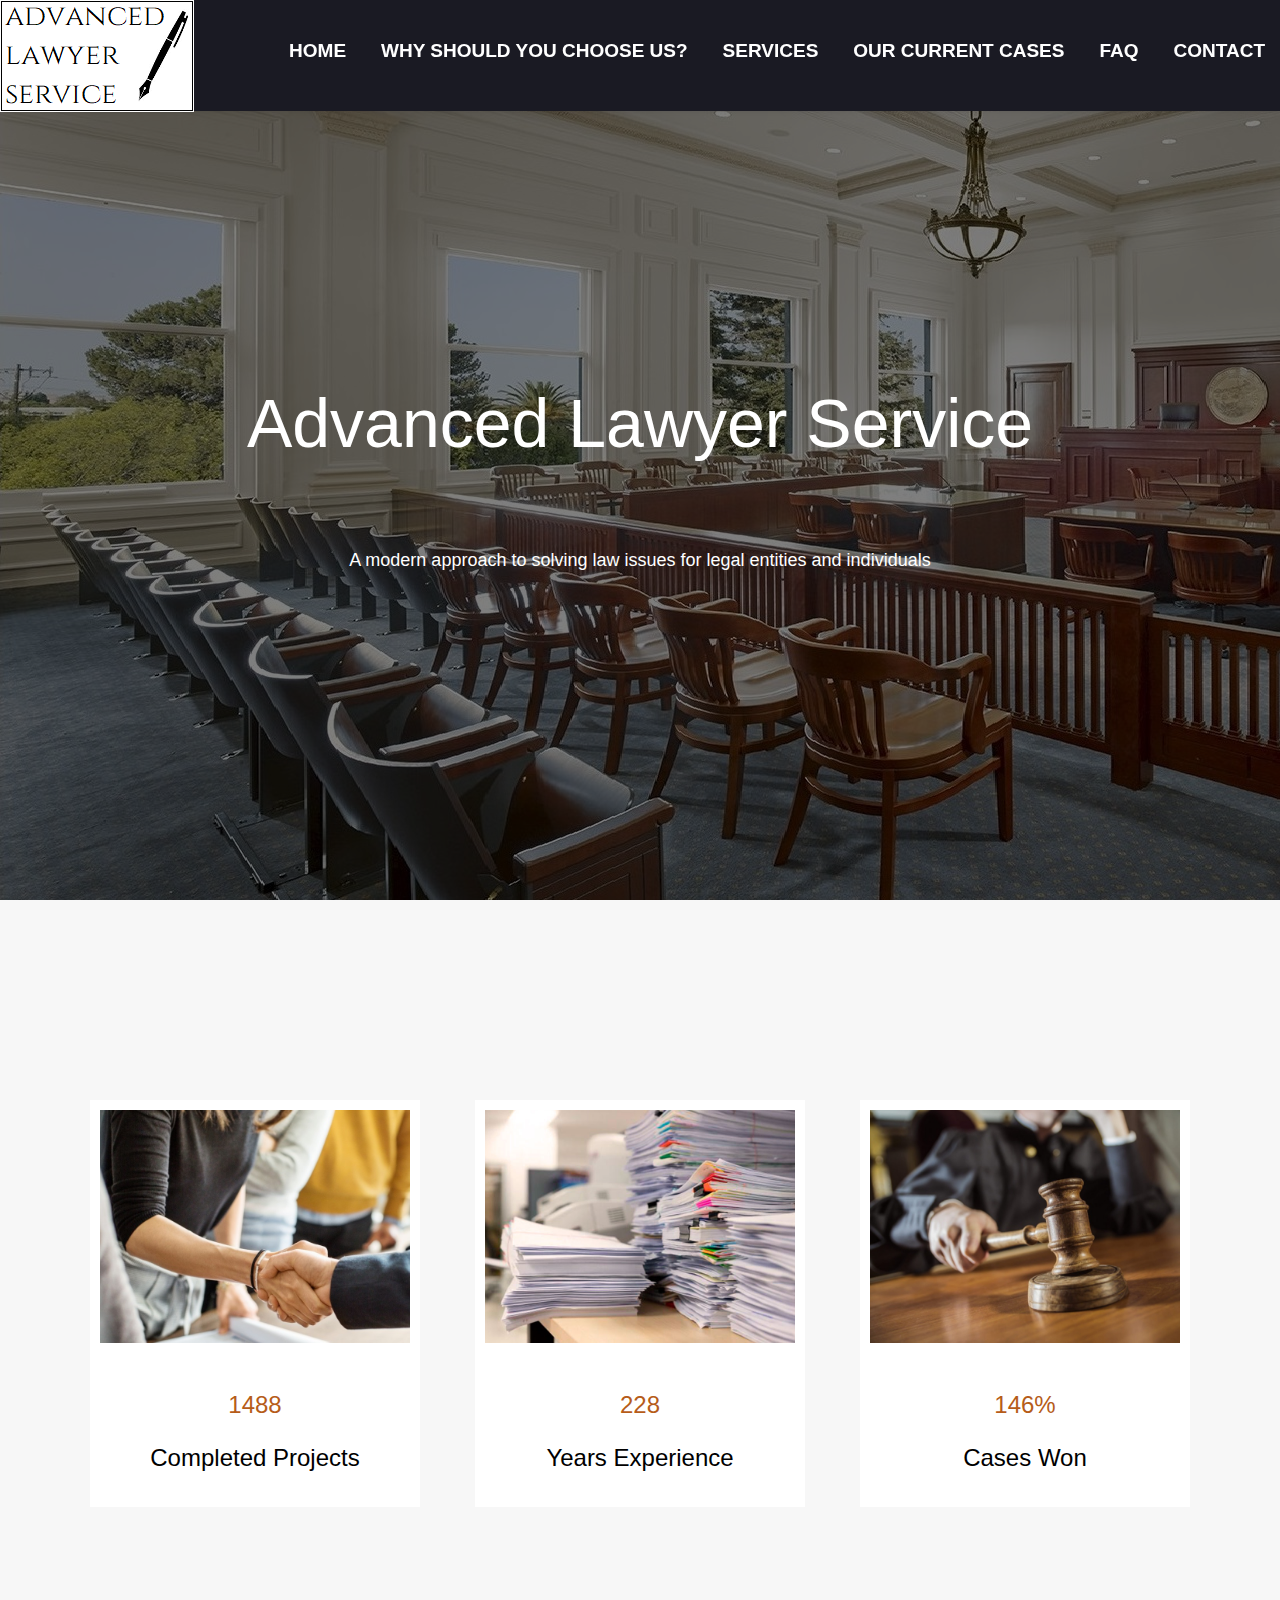
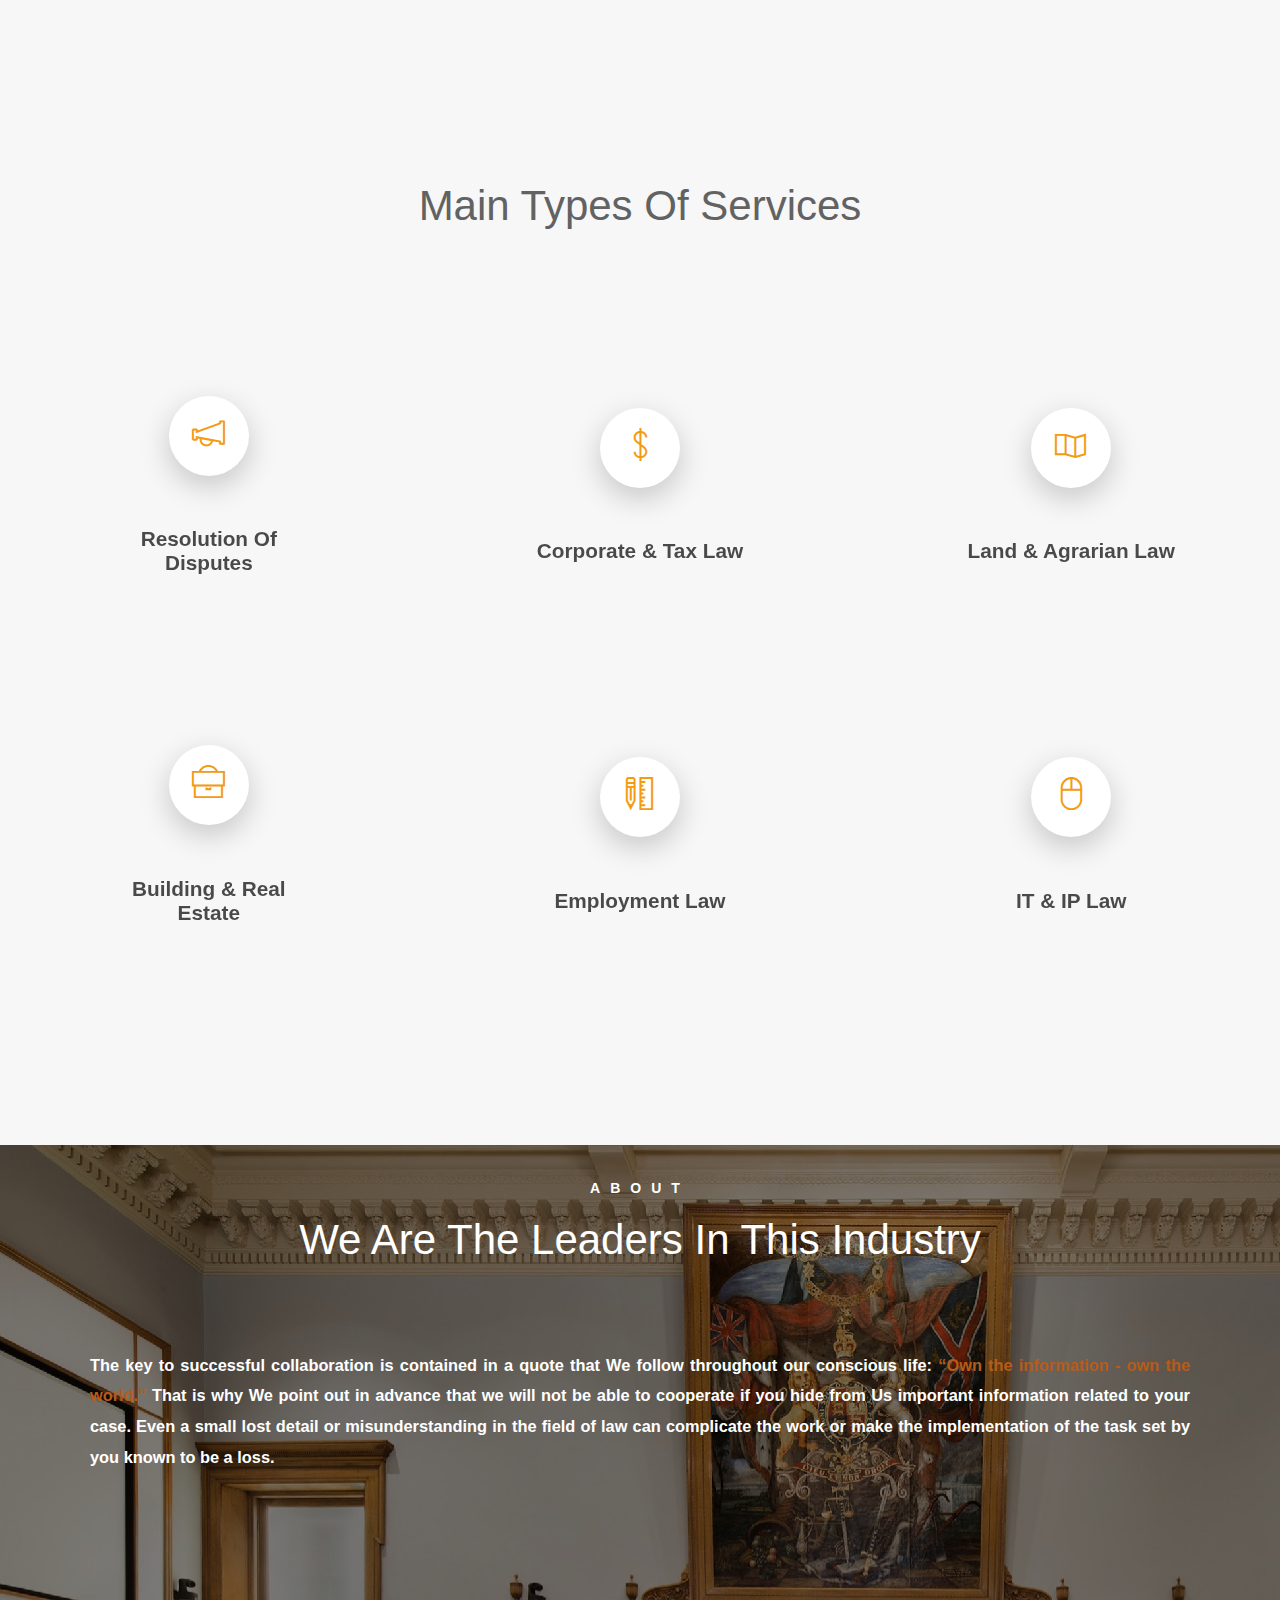
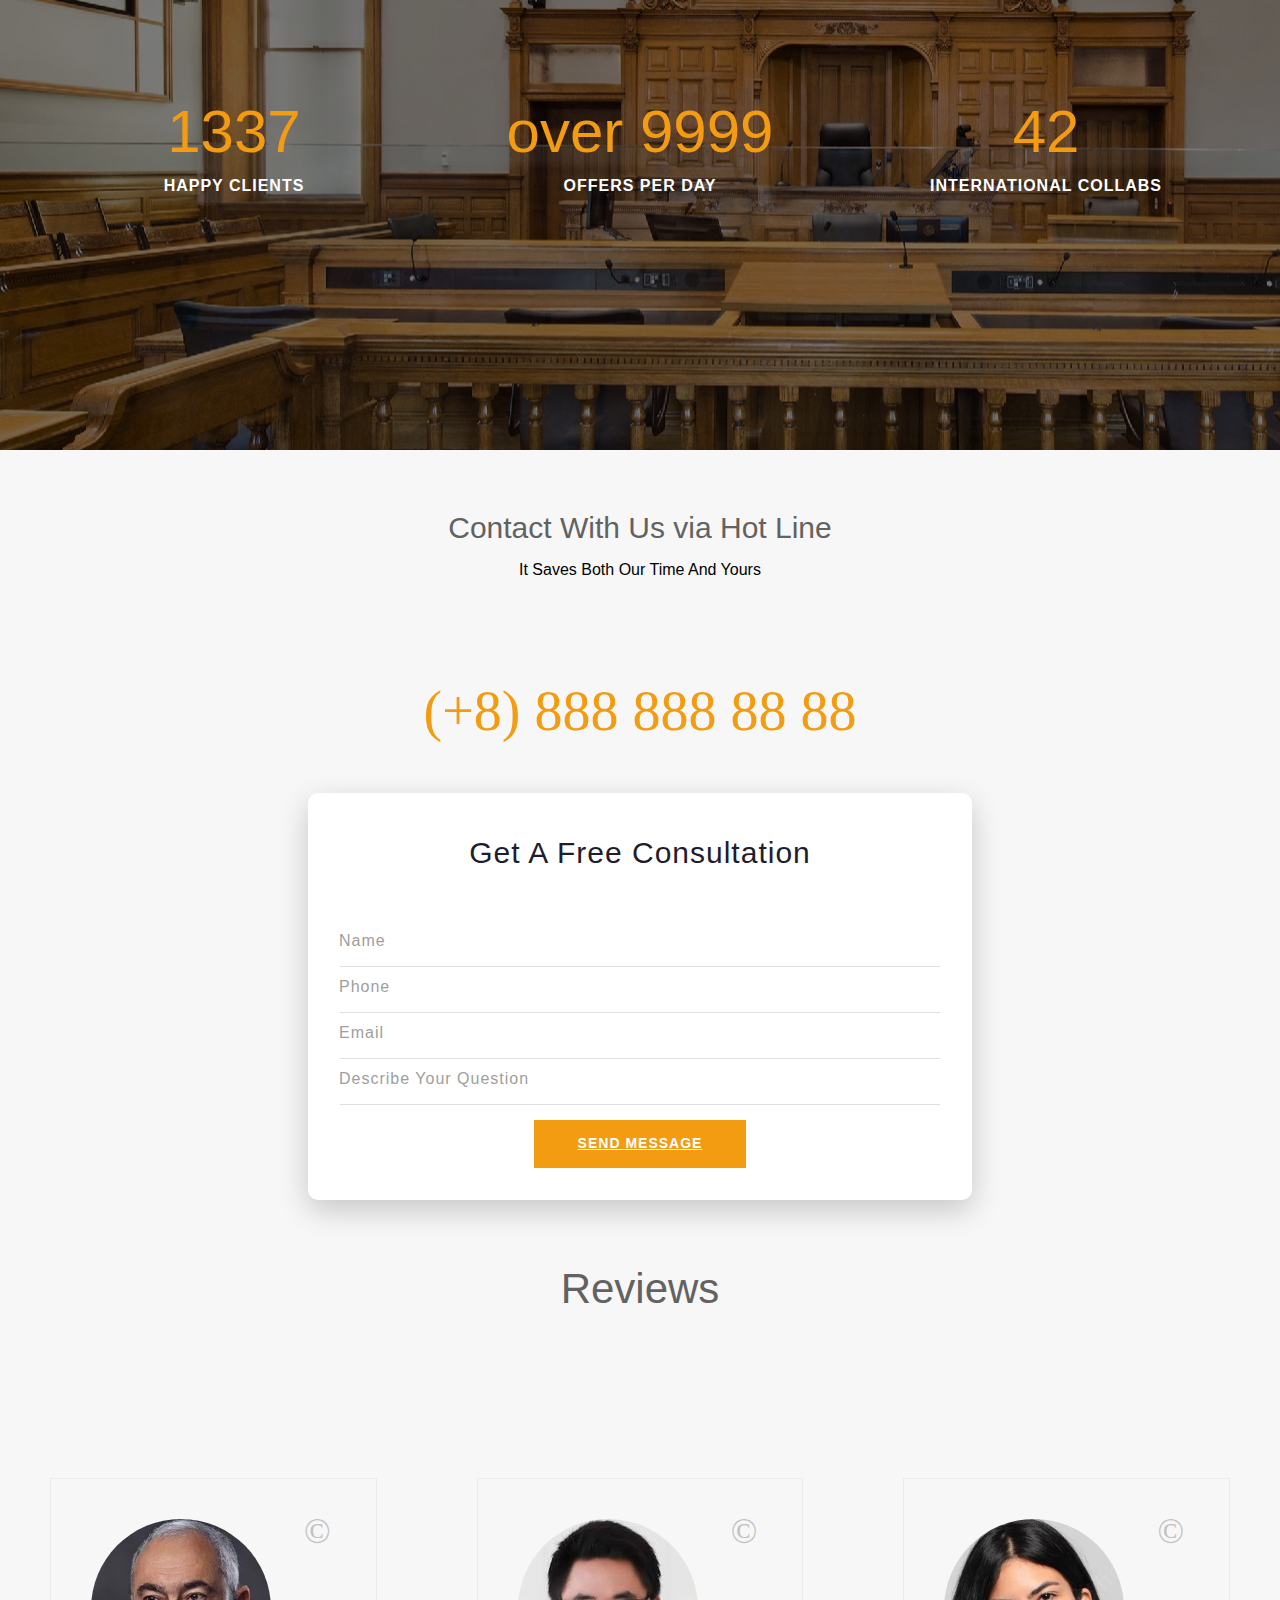
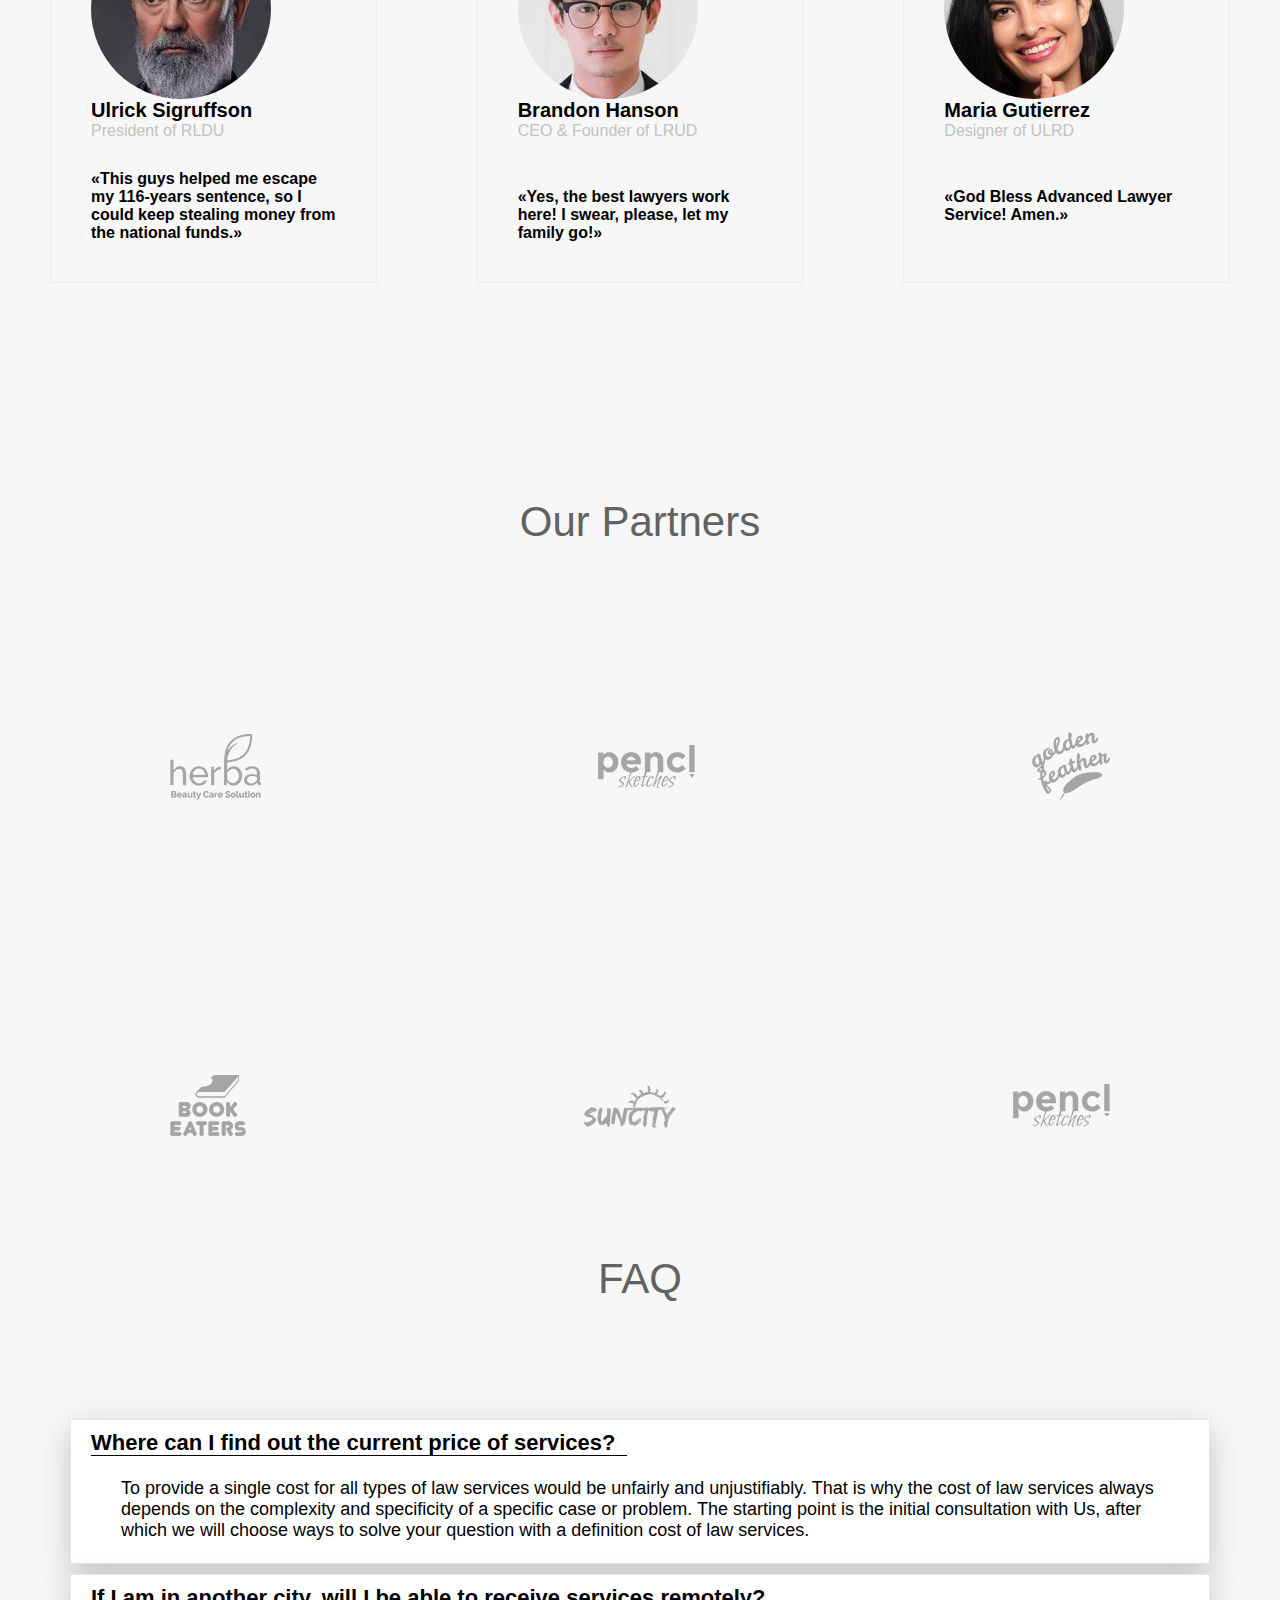
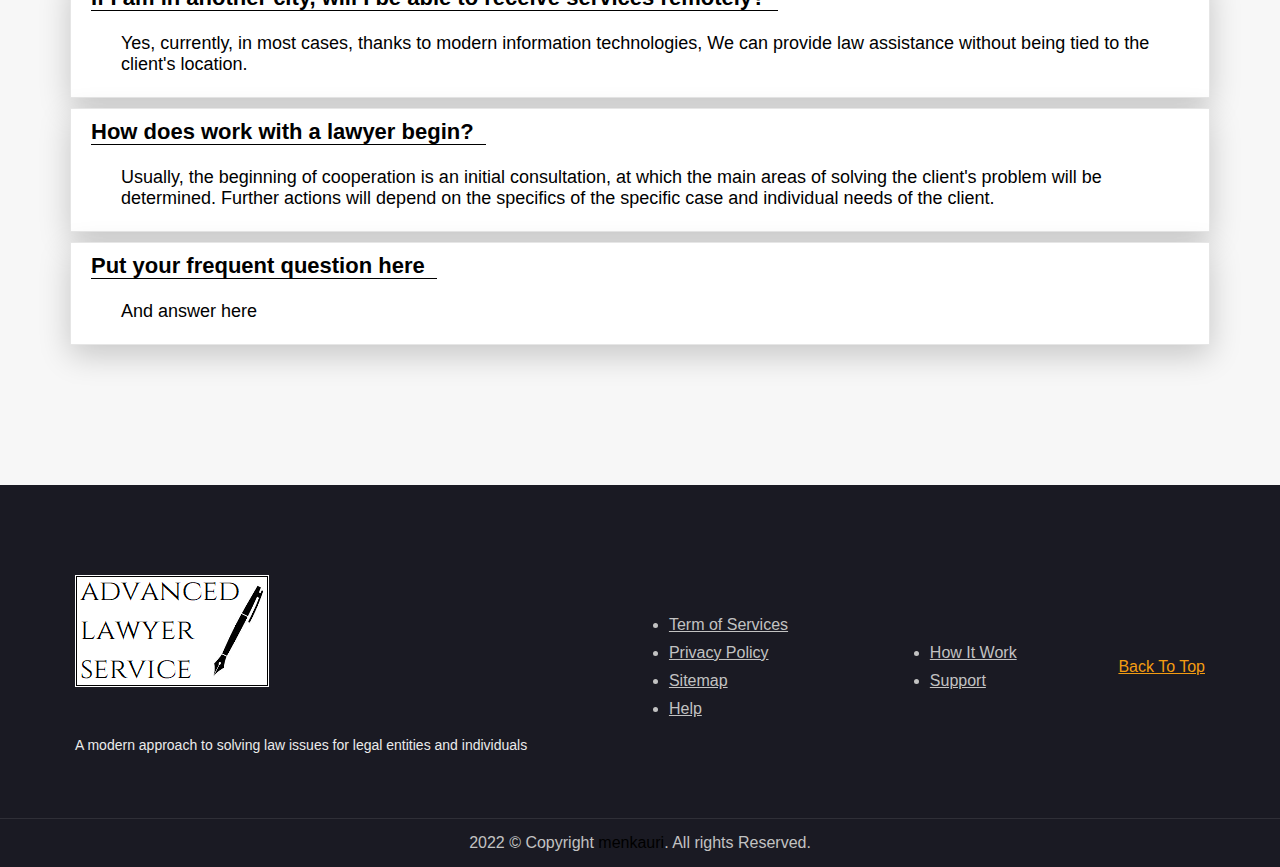
==== index.html @ 6889b694 "Main page has been created." ====
<!DOCTYPE html>
<html>
	<head>
		<title>Advanced Lawyer Service</title>
		<meta charset="utf-8">
		<meta name="viewport" content="width=device-width, initial-scale=1.0, maximum-scale=1.0, user-scalable=no">
		<meta name="format-detection" content="telephone=no">
		<meta name="apple-mobile-web-app-capable" content="yes">
		<!-- SVG icons -->
		<link rel="stylesheet" type="text/css" href="assets/fonts/themify-icons/themify-icons.css">
		<!-- Main.css -->
		<link rel="stylesheet" type="text/css" href="assets/css/main.css">
	</head>
    <body>
		<div class="page-wrap">
			<!-- Header -->
			<header class="header">
				<div class="container">
					<div class="header-logo"><a href="#"><img src="assets/img/logo.png"/></a></div>
				</div>
					<nav class="main-nav">
						<!-- Main-menu -->
						<ul class="main-menu">
							<li class="menu-item"><a href="#">Home</a>
							<li class="menu-item"><a href="#about">Why Should You Choose Us?</a>
								<ul class="sub-menu">
									<li><a href="#progress">Our Progress</a>
									</li>
									<li><a href="#partners">Our Partners</a>
									</li>
									<li><a href="#reviews">Reviews</a>
									</li>
								</ul>
							</li>
							<li class="menu-item"><a href="#services">Services</a>
							</li>
							<li class="menu-item"><a href="#">Our Current Cases</a>
								<ul class="sub-menu">
									<li><a href="#progress">Details</a>
									</li>
								</ul>
							</li>
							<li class="menu-item"><a href="#faq">FAQ</a>
								<ul class="sub-menu">
									<li><a href="#free_cons">Or Ask Us A Question</a>
									</li>
								</ul>
							</li>
							<li class="menu-item"><a href="#free_cons">Contact</a>
							</li>
						</ul>
					</nav>
			</header>

			<!-- Content Section -->
			<section class="md-section">

				<!-- Intro -->
				<div class="intro">
					<div class="intro__item" style="background-image: url('assets/img/intro.jpg')">
						<div class="md-tb cover">
							<div class="md-tb__cell">
								<div class="intro__content">
									<div class="cinzel_font">
										<h2>Advanced Lawyer Service</h2>
										<p>A modern approach to solving law issues for legal entities and individuals</p>
									</div>
								</div>
							</div>
						</div>
					</div>
				</div>

				<!-- Textbox Section -->
				<section class="md-section" style="background-color:#f7f7f7; padding:0;">
					<a><span id="progress"></span></a>
					<div class="container">
						<div class="textbox-group">
							<div class="row">
								<div class="column-textbox">
									<!-- textbox -->
									<div class="textbox">
										<div class="textbox__image"><a><img src="assets/img/services/4.jpg"></a></div>
										<div class="textbox__body">
											<h2 class="textbox__title"><a>1488</a></h2>
											<div class="textbox__description">Completed Projects</div>
										</div>
									</div>
								</div>
								<div class="column-textbox">
									<!-- textbox -->
									<div class="textbox">
										<div class="textbox__image"><a><img src="assets/img/services/5.jpg"></a></div>
										<div class="textbox__body">
											<h2 class="textbox__title"><a>228</a></h2>
											<div class="textbox__description">Years Experience</div>
										</div>
									</div>
								</div>
								<div class="column-textbox">
									<!-- textbox -->
									<div class="textbox">
										<div class="textbox__image"><a><img src="assets/img/services/6.jpg"></a></div>
										<div class="textbox__body">
											<h2 class="textbox__title"><a>146%</a></h2>
											<div class="textbox__description">Cases Won</div>
										</div>
									</div>
								</div>
							</div>
						</div>
					</div>
				</section>

				<!-- Services Section -->
				<section class="md-section" style="background-color:#f7f7f7;padding-top:0;">
					<a><span id="services"></span></a>
					<div class="container">
						<div>
							<h2 class="iconbox__title cinzel_font"><a >Main Types Of Services</a></h2>
						</div>
						<div class="icon-row">
							<div class="column-iconbox">
								<!-- iconbox -->
								<div class="iconbox iconbox__style-02">
									<div class="iconbox__icon"><i class="ti-announcement"></i></div>
									<div>
										<h2 class="iconbox__description"><a>Resolution Of Disputes</a></h2>
									</div>
								</div>
							</div>
							<div class="column-iconbox">
								<!-- iconbox -->
								<div class="iconbox iconbox__style-02">
									<div class="iconbox__icon"><i class="ti-money"></i></div>
									<div>
										<h2 class="iconbox__description"><a>Corporate & Tax Law</a></h2>
									</div>
								</div>
							</div>
							<div class="column-iconbox">
								<!-- iconbox -->
								<div class="iconbox iconbox__style-02">
									<div class="iconbox__icon"><i class="ti-map"></i></div>
									<div>
										<h2 class="iconbox__description"><a>Land & Agrarian Law</a></h2>
									</div>
								</div>
							</div>
						</div>
						<div class="icon-row">
							<div class="column-iconbox">
								<!-- iconbox -->
								<div class="iconbox iconbox__style-02">
									<div class="iconbox__icon"><i class="ti-briefcase"></i></div>
									<div>
										<h2 class="iconbox__description"><a>Building & Real Estate</a></h2>
									</div>
								</div>
							</div>
							<div class="column-iconbox">
								<!-- iconbox -->
								<div class="iconbox iconbox__style-02">
									<div class="iconbox__icon"><i class="ti-ruler-pencil"></i></div>
									<div>
										<h2 class="iconbox__description"><a>Employment Law</a></h2>
									</div>
								</div>
							</div>
							<div class="column-iconbox">
								<!-- iconbox -->
								<div class="iconbox iconbox__style-02">
									<div class="iconbox__icon"><i class="ti-mouse-alt"></i></div>
									<div>
										<h2 class="iconbox__description"><a>IT & IP Law</a></h2>
									</div>
								</div>
							</div>
						</div>
					</div>
				</section>

				<!-- About Section -->
				<section class="md-section">
					<div class="container about-cover" style="background-image: url('assets/img/about.jpg')">
						<div class="about-row">
							<div class="title-01">
								<!-- title-01 -->
								<div class="title-01__style-03">
									<h6 class="title-01__subTitle cinzel_font"><a><span id="about"></span>About</a></h6>
									<h2 class="title-01__title cinzel_font">We Are The Leaders In This Industry</h2>
									<div class="cinzel_font"><h3>The key to successful collaboration is contained in a quote that We follow throughout our conscious life: <span><q>Own the information - own the world.</q></span> That is why We point out in advance that we will not be able to cooperate if you hide from Us important information related to your case. Even a small lost detail or misunderstanding in the field of law can complicate the work or make the implementation of the task set by you known to be a loss.</h3></div>
								</div>
								<div class="about-row-01">
									<div class="column-about">
										<!-- box-number -->
										<div class="box-number">
											<div class="box-number__number">
												<h2 class="">1337</h2>
											</div>
											<div class="box-number__description">Happy clients</div>
										</div>
									</div>
									<div class="column-about">
										<!-- box-number -->
										<div class="box-number">
											<div class="box-number__number">
												<h2 class="">over 9999</h2>
											</div>
											<div class="box-number__description">Offers per Day</div>
										</div>
									</div>
									<div class="column-about">
										<!-- box-number -->
										<div class="box-number">
											<div class="box-number__number">
												<h2 class="">42</h2>
											</div>
											<div class="box-number__description">International Collabs</div>
										</div>
									</div>
								</div>
							</div>
						</div>
					</div>
				</section>

				<!-- Contact us Section -->
				<section class="md-section">
					<div class="container">
						<a><span id="free_cons"></span></a>
						<div class="title-01 title-style">
							<h1 class="title-01__title cinzel_font">Contact With Us via Hot Line</h1>
							<div>It Saves Both Our Time And Yours</div>
						</div>
						<div class="consult-phone">(+8) 888 888 88 88</div>
						<!-- form-01 -->
						<form class="form">
							<h2 class="form-01__title cinzel_font"><a>Get A Free Consultation</a></h2>
							<div class="form__item">
								<input class="form__input" name="name" placeholder=" ">
								<label class="form__label">Name</label>
							</div>
							<div class="form__item">
								<input class="form__input" name="phone" placeholder=" ">
								<label class="form__label">Phone</label>
							</div>
							<div class="form__item">
								<input class="form__input" name="email" placeholder=" ">
								<label class="form__label">Email</label>
								</div>
							<div class="form__item">
								<textarea class="form__area" rows="1" placeholder=" "></textarea>
								<label class="form__label">Describe Your Question</label>
							</div>
							<div class="form__button"><a class="btn btn-primary btn-w180" href="#">send message</a>
							</div>
						</form>
					</div>
				</section>

				<!-- Reviews Section -->
				<section class="md-section">
					<a><span id="reviews"></span></a>
					<div class="container">
						<!-- title-01 -->
						<div class="title-01" style="margin-top:50px;">
							<h2 class="title-01__title cinzel_font"><a style="color: #626262;">Reviews</a></h2>
						</div>
						<div class="reviews-row">
							<!-- testimonial -->
							<div class="reviews-row-testimonial">
								<div class="testimonial__info"><a class="testimonial__avatar" href="#"><img src="assets/img/avatars/1.jpg" alt=""/></a>
									<h5 class="testimonial__name">Ulrick Sigruffson</h5><span class="testimonial__position">President of RLDU</span>
								</div>
								<div class="testimonial__content">
									<div class="testimonial__text">«This guys helped me escape my 116-years sentence, so I could keep stealing money from the national funds.»</div>
								</div>
							</div>
							<!-- testimonial -->
							<div class="reviews-row-testimonial">
								<div class="testimonial__info"><a class="testimonial__avatar" href="#"><img src="assets/img/avatars/2.jpg" alt=""/></a>
									<h5 class="testimonial__name">Brandon Hanson</h5><span class="testimonial__position">CEO &amp; Founder of LRUD</span>
								</div>
								<div class="testimonial__content">
									<div class="testimonial__text"><br>«Yes, the best lawyers work here! I swear, please, let my family go!»</div>
								</div>
							</div>
							<!-- testimonial -->
							<div class="reviews-row-testimonial">
								<div class="testimonial__info"><a class="testimonial__avatar" href="#"><img src="assets/img/avatars/3.jpg" alt=""/></a>
									<h5 class="testimonial__name">Maria Gutierrez</h5><span class="testimonial__position">Designer of ULRD</span>
								</div>
								<div class="testimonial__content">
									<div class="testimonial__text"><br>«God Bless Advanced Lawyer Service! Amen.»<br><br></div>
								</div>
							</div>
						</div>
					</div>
				</section>

				<!-- Our partners Section -->
				<section class="md-section">
					<a><span id="partners"></span></a>
					<div class="container">
						<div class="title-01">
							<h2 class="title-01__title cinzel_font"><a style="color: #626262;">Our Partners</a></h2>
						</div>
						<div class="brand-row">
							<div class="brand">
								<div class="brand__image"><img src="assets/img/brands/1.png" alt="herba"/></div>
							</div>
							<div class="brand">
								<div class="brand__image"><img src="assets/img/brands/2.png" alt="pencl"/></div>
							</div>
							<div class="brand">
								<div class="brand__image"><img src="assets/img/brands/3.png" alt="golden feather"/></div>
							</div>
						</div>
						<div class="brand-row">
							<div class="brand">
								<div class="brand__image"><img src="assets/img/brands/4.png" alt="book eaters"/></div>
							</div>
							<div class="brand">
								<div class="brand__image"><img src="assets/img/brands/5.png" alt="suncity"/></div>
							</div>
							<div class="brand">
								<div class="brand__image"><img src="assets/img/brands/2.png" alt="suncity"/></div>
							</div>
						</div>
					</div>
				</section>

				<!-- FAQ Section -->
				<section class="md-section">
					<a><span id="faq"></span></a>
					<div class="faq_container">
						<div class="title-01">
							<h2 class="title-01__title cinzel_font"><a style="color: #626262;">FAQ</a></h2>
						</div>
						<!-- QA1 -->
						<div class="faq_item_box">
							<div class="faq_name">
								Where can I find out the current price of services?
							</div>
							<div class="faq_text">
								To provide a single cost for all types of law services would be unfairly and unjustifiably. That is why the cost of law services always depends on the complexity and specificity of a specific case or problem. The starting point is the initial consultation with Us, after which we will choose ways to solve your question with a definition cost of law services.
							</div>
						</div>
						<!-- QA2 -->
						<div class="faq_item_box">
							<div class="faq_name">
								If I am in another city, will I be able to receive services remotely?
							</div>
							<div class="faq_text">
								Yes, currently, in most cases, thanks to modern information technologies, We can provide law assistance without being tied to the client's location.
							</div>
						</div>
						<!-- QA3 -->
						<div class="faq_item_box">
							<div class="faq_name">
								How does work with a lawyer begin?
							</div>
							<div class="faq_text">
								Usually, the beginning of cooperation is an initial consultation, at which the main areas of solving the client's problem will be determined. Further actions will depend on the specifics of the specific case and individual needs of the client.
							</div>
						</div>
						<!-- QA4 -->
						<div class="faq_item_box">
							<div class="faq_name">
								Put your frequent question here
							</div>
							<div class="faq_text">
								And answer here
							</div>
						</div>
					</div>
				</section>

				<!-- Footer -->
				<footer class="footer">
					<div class="footer__main">
						<div class="footer-row">
							<div class="footer__item"><a class="header-logo" href="#"><img src="assets/img/logo.png" alt=""/></a>
								<p class="cinzel_font" style="font-weight: 100; color: #ebebeb;">A modern approach to solving law issues for legal entities and individuals</p>
							</div>
							<div class="footer__item">
								<section class="widget-text__widget">
									<div class="widget-text__content">
										<ul>
											<li><a href="#">Term of Services </a></li>
											<li><a href="#">Privacy Policy </a></li>
											<li><a href="#">Sitemap </a></li>
											<li><a href="#">Help</a></li>
										</ul>
									</div>
								</section>
							</div>
							<div class="footer__item">
								<section class="widget-text__widget">
									<div class="widget-text__content">
										<ul>
											<li><a href="#">How It Work </a></li>
											<li><a href="#">Support</a></li>
										</ul>
									</div>
								</section>
							</div>
							<div class="footer__item backToTop"><a href="#" id="back-to-top">Back To Top</a></div>
						</div>
					</div>
					<div class="footer__copyright" style="font-family: 'Roboto', sans-serif;">2022 &copy; Copyright <span style="color: #000000;">menkauri</span>. All rights Reserved.</div>
				</footer>
			</section>
		</div>
    </body>
</html>
---- assets/fonts/themify-icons/themify-icons.css ----
@font-face {
	font-family: 'themify';
	src:url('fonts/themify.eot?-fvbane');
	src:url('fonts/themify.eot?#iefix-fvbane') format('embedded-opentype'),
		url('fonts/themify.woff?-fvbane') format('woff'),
		url('fonts/themify.ttf?-fvbane') format('truetype'),
		url('fonts/themify.svg?-fvbane#themify') format('svg');
	font-weight: normal;
	font-style: normal;
}

[class^="ti-"], [class*=" ti-"] {
	font-family: 'themify';
	speak: none;
	font-style: normal;
	font-weight: normal;
	font-variant: normal;
	text-transform: none;
	line-height: 1;

	/* Better Font Rendering =========== */
	-webkit-font-smoothing: antialiased;
	-moz-osx-font-smoothing: grayscale;
}

.ti-wand:before {
	content: "\e600";
}
.ti-volume:before {
	content: "\e601";
}
.ti-user:before {
	content: "\e602";
}
.ti-unlock:before {
	content: "\e603";
}
.ti-unlink:before {
	content: "\e604";
}
.ti-trash:before {
	content: "\e605";
}
.ti-thought:before {
	content: "\e606";
}
.ti-target:before {
	content: "\e607";
}
.ti-tag:before {
	content: "\e608";
}
.ti-tablet:before {
	content: "\e609";
}
.ti-star:before {
	content: "\e60a";
}
.ti-spray:before {
	content: "\e60b";
}
.ti-signal:before {
	content: "\e60c";
}
.ti-shopping-cart:before {
	content: "\e60d";
}
.ti-shopping-cart-full:before {
	content: "\e60e";
}
.ti-settings:before {
	content: "\e60f";
}
.ti-search:before {
	content: "\e610";
}
.ti-zoom-in:before {
	content: "\e611";
}
.ti-zoom-out:before {
	content: "\e612";
}
.ti-cut:before {
	content: "\e613";
}
.ti-ruler:before {
	content: "\e614";
}
.ti-ruler-pencil:before {
	content: "\e615";
}
.ti-ruler-alt:before {
	content: "\e616";
}
.ti-bookmark:before {
	content: "\e617";
}
.ti-bookmark-alt:before {
	content: "\e618";
}
.ti-reload:before {
	content: "\e619";
}
.ti-plus:before {
	content: "\e61a";
}
.ti-pin:before {
	content: "\e61b";
}
.ti-pencil:before {
	content: "\e61c";
}
.ti-pencil-alt:before {
	content: "\e61d";
}
.ti-paint-roller:before {
	content: "\e61e";
}
.ti-paint-bucket:before {
	content: "\e61f";
}
.ti-na:before {
	content: "\e620";
}
.ti-mobile:before {
	content: "\e621";
}
.ti-minus:before {
	content: "\e622";
}
.ti-medall:before {
	content: "\e623";
}
.ti-medall-alt:before {
	content: "\e624";
}
.ti-marker:before {
	content: "\e625";
}
.ti-marker-alt:before {
	content: "\e626";
}
.ti-arrow-up:before {
	content: "\e627";
}
.ti-arrow-right:before {
	content: "\e628";
}
.ti-arrow-left:before {
	content: "\e629";
}
.ti-arrow-down:before {
	content: "\e62a";
}
.ti-lock:before {
	content: "\e62b";
}
.ti-location-arrow:before {
	content: "\e62c";
}
.ti-link:before {
	content: "\e62d";
}
.ti-layout:before {
	content: "\e62e";
}
.ti-layers:before {
	content: "\e62f";
}
.ti-layers-alt:before {
	content: "\e630";
}
.ti-key:before {
	content: "\e631";
}
.ti-import:before {
	content: "\e632";
}
.ti-image:before {
	content: "\e633";
}
.ti-heart:before {
	content: "\e634";
}
.ti-heart-broken:before {
	content: "\e635";
}
.ti-hand-stop:before {
	content: "\e636";
}
.ti-hand-open:before {
	content: "\e637";
}
.ti-hand-drag:before {
	content: "\e638";
}
.ti-folder:before {
	content: "\e639";
}
.ti-flag:before {
	content: "\e63a";
}
.ti-flag-alt:before {
	content: "\e63b";
}
.ti-flag-alt-2:before {
	content: "\e63c";
}
.ti-eye:before {
	content: "\e63d";
}
.ti-export:before {
	content: "\e63e";
}
.ti-exchange-vertical:before {
	content: "\e63f";
}
.ti-desktop:before {
	content: "\e640";
}
.ti-cup:before {
	content: "\e641";
}
.ti-crown:before {
	content: "\e642";
}
.ti-comments:before {
	content: "\e643";
}
.ti-comment:before {
	content: "\e644";
}
.ti-comment-alt:before {
	content: "\e645";
}
.ti-close:before {
	content: "\e646";
}
.ti-clip:before {
	content: "\e647";
}
.ti-angle-up:before {
	content: "\e648";
}
.ti-angle-right:before {
	content: "\e649";
}
.ti-angle-left:before {
	content: "\e64a";
}
.ti-angle-down:before {
	content: "\e64b";
}
.ti-check:before {
	content: "\e64c";
}
.ti-check-box:before {
	content: "\e64d";
}
.ti-camera:before {
	content: "\e64e";
}
.ti-announcement:before {
	content: "\e64f";
}
.ti-brush:before {
	content: "\e650";
}
.ti-briefcase:before {
	content: "\e651";
}
.ti-bolt:before {
	content: "\e652";
}
.ti-bolt-alt:before {
	content: "\e653";
}
.ti-blackboard:before {
	content: "\e654";
}
.ti-bag:before {
	content: "\e655";
}
.ti-move:before {
	content: "\e656";
}
.ti-arrows-vertical:before {
	content: "\e657";
}
.ti-arrows-horizontal:before {
	content: "\e658";
}
.ti-fullscreen:before {
	content: "\e659";
}
.ti-arrow-top-right:before {
	content: "\e65a";
}
.ti-arrow-top-left:before {
	content: "\e65b";
}
.ti-arrow-circle-up:before {
	content: "\e65c";
}
.ti-arrow-circle-right:before {
	content: "\e65d";
}
.ti-arrow-circle-left:before {
	content: "\e65e";
}
.ti-arrow-circle-down:before {
	content: "\e65f";
}
.ti-angle-double-up:before {
	content: "\e660";
}
.ti-angle-double-right:before {
	content: "\e661";
}
.ti-angle-double-left:before {
	content: "\e662";
}
.ti-angle-double-down:before {
	content: "\e663";
}
.ti-zip:before {
	content: "\e664";
}
.ti-world:before {
	content: "\e665";
}
.ti-wheelchair:before {
	content: "\e666";
}
.ti-view-list:before {
	content: "\e667";
}
.ti-view-list-alt:before {
	content: "\e668";
}
.ti-view-grid:before {
	content: "\e669";
}
.ti-uppercase:before {
	content: "\e66a";
}
.ti-upload:before {
	content: "\e66b";
}
.ti-underline:before {
	content: "\e66c";
}
.ti-truck:before {
	content: "\e66d";
}
.ti-timer:before {
	content: "\e66e";
}
.ti-ticket:before {
	content: "\e66f";
}
.ti-thumb-up:before {
	content: "\e670";
}
.ti-thumb-down:before {
	content: "\e671";
}
.ti-text:before {
	content: "\e672";
}
.ti-stats-up:before {
	content: "\e673";
}
.ti-stats-down:before {
	content: "\e674";
}
.ti-split-v:before {
	content: "\e675";
}
.ti-split-h:before {
	content: "\e676";
}
.ti-smallcap:before {
	content: "\e677";
}
.ti-shine:before {
	content: "\e678";
}
.ti-shift-right:before {
	content: "\e679";
}
.ti-shift-left:before {
	content: "\e67a";
}
.ti-shield:before {
	content: "\e67b";
}
.ti-notepad:before {
	content: "\e67c";
}
.ti-server:before {
	content: "\e67d";
}
.ti-quote-right:before {
	content: "\e67e";
}
.ti-quote-left:before {
	content: "\e67f";
}
.ti-pulse:before {
	content: "\e680";
}
.ti-printer:before {
	content: "\e681";
}
.ti-power-off:before {
	content: "\e682";
}
.ti-plug:before {
	content: "\e683";
}
.ti-pie-chart:before {
	content: "\e684";
}
.ti-paragraph:before {
	content: "\e685";
}
.ti-panel:before {
	content: "\e686";
}
.ti-package:before {
	content: "\e687";
}
.ti-music:before {
	content: "\e688";
}
.ti-music-alt:before {
	content: "\e689";
}
.ti-mouse:before {
	content: "\e68a";
}
.ti-mouse-alt:before {
	content: "\e68b";
}
.ti-money:before {
	content: "\e68c";
}
.ti-microphone:before {
	content: "\e68d";
}
.ti-menu:before {
	content: "\e68e";
}
.ti-menu-alt:before {
	content: "\e68f";
}
.ti-map:before {
	content: "\e690";
}
.ti-map-alt:before {
	content: "\e691";
}
.ti-loop:before {
	content: "\e692";
}
.ti-location-pin:before {
	content: "\e693";
}
.ti-list:before {
	content: "\e694";
}
.ti-light-bulb:before {
	content: "\e695";
}
.ti-Italic:before {
	content: "\e696";
}
.ti-info:before {
	content: "\e697";
}
.ti-infinite:before {
	content: "\e698";
}
.ti-id-badge:before {
	content: "\e699";
}
.ti-hummer:before {
	content: "\e69a";
}
.ti-home:before {
	content: "\e69b";
}
.ti-help:before {
	content: "\e69c";
}
.ti-headphone:before {
	content: "\e69d";
}
.ti-harddrives:before {
	content: "\e69e";
}
.ti-harddrive:before {
	content: "\e69f";
}
.ti-gift:before {
	content: "\e6a0";
}
.ti-game:before {
	content: "\e6a1";
}
.ti-filter:before {
	content: "\e6a2";
}
.ti-files:before {
	content: "\e6a3";
}
.ti-file:before {
	content: "\e6a4";
}
.ti-eraser:before {
	content: "\e6a5";
}
.ti-envelope:before {
	content: "\e6a6";
}
.ti-download:before {
	content: "\e6a7";
}
.ti-direction:before {
	content: "\e6a8";
}
.ti-direction-alt:before {
	content: "\e6a9";
}
.ti-dashboard:before {
	content: "\e6aa";
}
.ti-control-stop:before {
	content: "\e6ab";
}
.ti-control-shuffle:before {
	content: "\e6ac";
}
.ti-control-play:before {
	content: "\e6ad";
}
.ti-control-pause:before {
	content: "\e6ae";
}
.ti-control-forward:before {
	content: "\e6af";
}
.ti-control-backward:before {
	content: "\e6b0";
}
.ti-cloud:before {
	content: "\e6b1";
}
.ti-cloud-up:before {
	content: "\e6b2";
}
.ti-cloud-down:before {
	content: "\e6b3";
}
.ti-clipboard:before {
	content: "\e6b4";
}
.ti-car:before {
	content: "\e6b5";
}
.ti-calendar:before {
	content: "\e6b6";
}
.ti-book:before {
	content: "\e6b7";
}
.ti-bell:before {
	content: "\e6b8";
}
.ti-basketball:before {
	content: "\e6b9";
}
.ti-bar-chart:before {
	content: "\e6ba";
}
.ti-bar-chart-alt:before {
	content: "\e6bb";
}
.ti-back-right:before {
	content: "\e6bc";
}
.ti-back-left:before {
	content: "\e6bd";
}
.ti-arrows-corner:before {
	content: "\e6be";
}
.ti-archive:before {
	content: "\e6bf";
}
.ti-anchor:before {
	content: "\e6c0";
}
.ti-align-right:before {
	content: "\e6c1";
}
.ti-align-left:before {
	content: "\e6c2";
}
.ti-align-justify:before {
	content: "\e6c3";
}
.ti-align-center:before {
	content: "\e6c4";
}
.ti-alert:before {
	content: "\e6c5";
}
.ti-alarm-clock:before {
	content: "\e6c6";
}
.ti-agenda:before {
	content: "\e6c7";
}
.ti-write:before {
	content: "\e6c8";
}
.ti-window:before {
	content: "\e6c9";
}
.ti-widgetized:before {
	content: "\e6ca";
}
.ti-widget:before {
	content: "\e6cb";
}
.ti-widget-alt:before {
	content: "\e6cc";
}
.ti-wallet:before {
	content: "\e6cd";
}
.ti-video-clapper:before {
	content: "\e6ce";
}
.ti-video-camera:before {
	content: "\e6cf";
}
.ti-vector:before {
	content: "\e6d0";
}
.ti-themify-logo:before {
	content: "\e6d1";
}
.ti-themify-favicon:before {
	content: "\e6d2";
}
.ti-themify-favicon-alt:before {
	content: "\e6d3";
}
.ti-support:before {
	content: "\e6d4";
}
.ti-stamp:before {
	content: "\e6d5";
}
.ti-split-v-alt:before {
	content: "\e6d6";
}
.ti-slice:before {
	content: "\e6d7";
}
.ti-shortcode:before {
	content: "\e6d8";
}
.ti-shift-right-alt:before {
	content: "\e6d9";
}
.ti-shift-left-alt:before {
	content: "\e6da";
}
.ti-ruler-alt-2:before {
	content: "\e6db";
}
.ti-receipt:before {
	content: "\e6dc";
}
.ti-pin2:before {
	content: "\e6dd";
}
.ti-pin-alt:before {
	content: "\e6de";
}
.ti-pencil-alt2:before {
	content: "\e6df";
}
.ti-palette:before {
	content: "\e6e0";
}
.ti-more:before {
	content: "\e6e1";
}
.ti-more-alt:before {
	content: "\e6e2";
}
.ti-microphone-alt:before {
	content: "\e6e3";
}
.ti-magnet:before {
	content: "\e6e4";
}
.ti-line-double:before {
	content: "\e6e5";
}
.ti-line-dotted:before {
	content: "\e6e6";
}
.ti-line-dashed:before {
	content: "\e6e7";
}
.ti-layout-width-full:before {
	content: "\e6e8";
}
.ti-layout-width-default:before {
	content: "\e6e9";
}
.ti-layout-width-default-alt:before {
	content: "\e6ea";
}
.ti-layout-tab:before {
	content: "\e6eb";
}
.ti-layout-tab-window:before {
	content: "\e6ec";
}
.ti-layout-tab-v:before {
	content: "\e6ed";
}
.ti-layout-tab-min:before {
	content: "\e6ee";
}
.ti-layout-intro:before {
	content: "\e6ef";
}
.ti-layout-intro-alt:before {
	content: "\e6f0";
}
.ti-layout-sidebar-right:before {
	content: "\e6f1";
}
.ti-layout-sidebar-none:before {
	content: "\e6f2";
}
.ti-layout-sidebar-left:before {
	content: "\e6f3";
}
.ti-layout-placeholder:before {
	content: "\e6f4";
}
.ti-layout-menu:before {
	content: "\e6f5";
}
.ti-layout-menu-v:before {
	content: "\e6f6";
}
.ti-layout-menu-separated:before {
	content: "\e6f7";
}
.ti-layout-menu-full:before {
	content: "\e6f8";
}
.ti-layout-media-right-alt:before {
	content: "\e6f9";
}
.ti-layout-media-right:before {
	content: "\e6fa";
}
.ti-layout-media-overlay:before {
	content: "\e6fb";
}
.ti-layout-media-overlay-alt:before {
	content: "\e6fc";
}
.ti-layout-media-overlay-alt-2:before {
	content: "\e6fd";
}
.ti-layout-media-left-alt:before {
	content: "\e6fe";
}
.ti-layout-media-left:before {
	content: "\e6ff";
}
.ti-layout-media-center-alt:before {
	content: "\e700";
}
.ti-layout-media-center:before {
	content: "\e701";
}
.ti-layout-list-thumb:before {
	content: "\e702";
}
.ti-layout-list-thumb-alt:before {
	content: "\e703";
}
.ti-layout-list-post:before {
	content: "\e704";
}
.ti-layout-list-large-image:before {
	content: "\e705";
}
.ti-layout-line-solid:before {
	content: "\e706";
}
.ti-layout-grid4:before {
	content: "\e707";
}
.ti-layout-grid3:before {
	content: "\e708";
}
.ti-layout-grid2:before {
	content: "\e709";
}
.ti-layout-grid2-thumb:before {
	content: "\e70a";
}
.ti-layout-cta-right:before {
	content: "\e70b";
}
.ti-layout-cta-left:before {
	content: "\e70c";
}
.ti-layout-cta-center:before {
	content: "\e70d";
}
.ti-layout-cta-btn-right:before {
	content: "\e70e";
}
.ti-layout-cta-btn-left:before {
	content: "\e70f";
}
.ti-layout-column4:before {
	content: "\e710";
}
.ti-layout-column3:before {
	content: "\e711";
}
.ti-layout-column2:before {
	content: "\e712";
}
.ti-layout-accordion-separated:before {
	content: "\e713";
}
.ti-layout-accordion-merged:before {
	content: "\e714";
}
.ti-layout-accordion-list:before {
	content: "\e715";
}
.ti-ink-pen:before {
	content: "\e716";
}
.ti-info-alt:before {
	content: "\e717";
}
.ti-help-alt:before {
	content: "\e718";
}
.ti-headphone-alt:before {
	content: "\e719";
}
.ti-hand-point-up:before {
	content: "\e71a";
}
.ti-hand-point-right:before {
	content: "\e71b";
}
.ti-hand-point-left:before {
	content: "\e71c";
}
.ti-hand-point-down:before {
	content: "\e71d";
}
.ti-gallery:before {
	content: "\e71e";
}
.ti-face-smile:before {
	content: "\e71f";
}
.ti-face-sad:before {
	content: "\e720";
}
.ti-credit-card:before {
	content: "\e721";
}
.ti-control-skip-forward:before {
	content: "\e722";
}
.ti-control-skip-backward:before {
	content: "\e723";
}
.ti-control-record:before {
	content: "\e724";
}
.ti-control-eject:before {
	content: "\e725";
}
.ti-comments-smiley:before {
	content: "\e726";
}
.ti-brush-alt:before {
	content: "\e727";
}
.ti-youtube:before {
	content: "\e728";
}
.ti-vimeo:before {
	content: "\e729";
}
.ti-twitter:before {
	content: "\e72a";
}
.ti-time:before {
	content: "\e72b";
}
.ti-tumblr:before {
	content: "\e72c";
}
.ti-skype:before {
	content: "\e72d";
}
.ti-share:before {
	content: "\e72e";
}
.ti-share-alt:before {
	content: "\e72f";
}
.ti-rocket:before {
	content: "\e730";
}
.ti-pinterest:before {
	content: "\e731";
}
.ti-new-window:before {
	content: "\e732";
}
.ti-microsoft:before {
	content: "\e733";
}
.ti-list-ol:before {
	content: "\e734";
}
.ti-linkedin:before {
	content: "\e735";
}
.ti-layout-sidebar-2:before {
	content: "\e736";
}
.ti-layout-grid4-alt:before {
	content: "\e737";
}
.ti-layout-grid3-alt:before {
	content: "\e738";
}
.ti-layout-grid2-alt:before {
	content: "\e739";
}
.ti-layout-column4-alt:before {
	content: "\e73a";
}
.ti-layout-column3-alt:before {
	content: "\e73b";
}
.ti-layout-column2-alt:before {
	content: "\e73c";
}
.ti-instagram:before {
	content: "\e73d";
}
.ti-google:before {
	content: "\e73e";
}
.ti-github:before {
	content: "\e73f";
}
.ti-flickr:before {
	content: "\e740";
}
.ti-facebook:before {
	content: "\e741";
}
.ti-dropbox:before {
	content: "\e742";
}
.ti-dribbble:before {
	content: "\e743";
}
.ti-apple:before {
	content: "\e744";
}
.ti-android:before {
	content: "\e745";
}
.ti-save:before {
	content: "\e746";
}
.ti-save-alt:before {
	content: "\e747";
}
.ti-yahoo:before {
	content: "\e748";
}
.ti-wordpress:before {
	content: "\e749";
}
.ti-vimeo-alt:before {
	content: "\e74a";
}
.ti-twitter-alt:before {
	content: "\e74b";
}
.ti-tumblr-alt:before {
	content: "\e74c";
}
.ti-trello:before {
	content: "\e74d";
}
.ti-stack-overflow:before {
	content: "\e74e";
}
.ti-soundcloud:before {
	content: "\e74f";
}
.ti-sharethis:before {
	content: "\e750";
}
.ti-sharethis-alt:before {
	content: "\e751";
}
.ti-reddit:before {
	content: "\e752";
}
.ti-pinterest-alt:before {
	content: "\e753";
}
.ti-microsoft-alt:before {
	content: "\e754";
}
.ti-linux:before {
	content: "\e755";
}
.ti-jsfiddle:before {
	content: "\e756";
}
.ti-joomla:before {
	content: "\e757";
}
.ti-html5:before {
	content: "\e758";
}
.ti-flickr-alt:before {
	content: "\e759";
}
.ti-email:before {
	content: "\e75a";
}
.ti-drupal:before {
	content: "\e75b";
}
.ti-dropbox-alt:before {
	content: "\e75c";
}
.ti-css3:before {
	content: "\e75d";
}
.ti-rss:before {
	content: "\e75e";
}
.ti-rss-alt:before {
	content: "\e75f";
}
---- assets/css/main.css ----
/* Main ========================================================================*/
html {
    scroll-behavior: smooth;
}

body {
    margin: 0px;
}

.page-wrap {
    overflow: hidden;
}

a {
    position:relative;
}

a span {
    position: absolute;
    top: -142px;
}

.container h1 {
    margin-top: 50px;
}

.cinzel_font {
    margin: 0;
    padding: 0;
    line-height: 1.875;
    font-size: 14px;
    font-weight: 400;
    font-family: "Cinzel", sans-serif;
    color: #626262;
}

/* Header =====================================================================*/

.header {
    display: flex;
    position: fixed;
    justify-content: space-between;
    padding: 0;
    z-index: 999;
    width: 100%;
    background-color: #1a1a23;
    box-shadow: 0 0 5px 0 rgba(0, 0, 0, .1);
    font-family: 'Roboto', sans-serif;
    font-size: 19px;
}

.header .container {
    float: left;
}

.header-logo {
    height: 111px;
    max-width: 177px;
    line-height: 100px;
}

.main-nav ul {
    list-style: none;
    margin-top: 30px;
    padding: 0;
}

.main-nav li {
    position: relative;
    z-index: 1;
}

.main-nav li a {
    display: flex;
    position: relative;
    text-decoration: none;
    color: white;
    text-transform: uppercase;
    transition: all 300ms ease;
    font-weight: 700;
}

.main-menu {
    display: flex;
    align-items: center;
}

.menu-item {
    padding: 10px 15px;
    margin-left: 5px;
}

@media (min-width: 993px) {
    .main-nav li:hover a {
        color: #b65c19;
    }

    /* drop child menu items animation */
    .main-nav .main-menu .sub-menu {
        opacity: 0;
        visibility: hidden;
        -webkit-transform: scaleY(0);
        transform: scaleY(0);
        -webkit-transform-origin: 50% 0;
         transform-origin: 50% 0;
    }

    .main-nav .main-menu li:hover > .sub-menu {
        opacity: 1;
        visibility: visible;
        -webkit-transform: scaleY(1);
        transform: scaleY(1);
    }

    .main-nav .main-menu .sub-menu {
        margin-top: 0px;
        background-color: white;
        text-align: left;
        border: 1px solid rgba(0, 0, 0, .1);
        border-top: 3px solid #b65c19;
    }

    .main-nav .main-menu .sub-menu a {
        padding: 10px 15px;
        border-top: 1px solid rgba(0, 0, 0, .1);
    }

    .main-nav .main-menu .sub-menu a:after {
        right: 15px;
    }

    .main-nav .main-menu .sub-menu li .sub-menu {
        top: -2px;
    }

    .main-nav .main-menu .sub-menu li:first-child > a {
        border-top: 0;
    }

    .main-nav .main-menu .sub-menu li:first-child .sub-menu {
        top: -3px;
    }

    /* drop child menu items */
    .main-nav .main-menu .sub-menu {
        width: 250px;
        position: absolute;
        top: 100%;
        left: 0;
        transition: all 400ms cubic-bezier(.175, .885, .32, 1.275);
    }

    .main-nav .main-menu .sub-menu li > a {
        font-size: 16px;
        transition: all 300ms ease;
        font-weight: 300;
        text-transform: capitalize;
        height: auto;
        line-height: 1.875;
        color: black;
        border-bottom: none;
        box-shadow: none;
    }

    .main-nav .main-menu .sub-menu li:hover > a {
        color: #f39c12;
    }
}

/* Intro ========================================================================= */

.md-section {
    background-color:#f7f7f7;
    background-repeat: no-repeat;
    background-size: cover;
    background-position: center center;
    z-index: 9;
    padding-top: 0px;
    padding-bottom: 0px;
}

.intro__item {
    height: 100vh;
    text-align: center;
}

.md-tb {
    display: table;
    width: 100%;
    height: 100%;
}

.md-tb__cell {
    display: table-cell;
    vertical-align: middle;
}

.intro {
    position: relative;
}

.intro__content {
    position: relative;
    z-index: 2;
}

.intro:after {
    content: '';
    position: absolute;
    top: 0px;
    left: 0;
    right: 0;
    bottom: 0px;
    background: black;
    opacity: 0.5;
    z-index: 1;
}

.intro__content h2 {
    font-weight: 400;
    color: white;
    font-size: 30px;
}

.intro__content h2 {
        font-size: 68px;
}

.intro__content p {
    font-size: 18px;
    color: white;
}

/* Progress Textbox */

.md-section .container {
    background-color:#f7f7f7;
    padding:0;
    margin-top: 10px;
}

.textbox {
    padding: 10px;
    margin: 0 0;
    background-color: white;
    text-align: center;
    transition: all ease .3s;
    z-index: 12
}

.textbox:hover {
    box-shadow: 0px 15px 50px 0px rgba(0, 0, 0, .2);
}

.textbox-group {
    margin: 90px;
    margin-bottom: 0px;
}

.row {
    display: flex;
    flex-flow: row nowrap;
    align-items: center;
    align-content: center;
    justify-content: space-between;
    font-family: 'Roboto', sans-serif;
    background: #f7f7f7;
    padding-top: 110px;
    margin-bottom: 260px;
}

.column-textbox {
    height: 100%;
    width: 30%;
    background: white;
    margin: 0px;
    border: 1px black;
}

.textbox__image img {
    width: 100%;
}

.textbox__body {
    padding: 20px;
}

.textbox__body {
        padding: 25px 30px;
    }

.textbox__title {
    font-size: 24px;
    font-weight: 400;
    margin-bottom: 25px;
    color: #b65c19;
}

.textbox__description {
    font-size: 24px;
    font-weight: 400;
    color: black;
}

/* Services Icons ===============================================================*/

.iconbox {
    text-align: center;
    background-color: transparent;
}

@media (min-width: 1200px) {
    .iconbox {
        margin-bottom: 120px;
    }
}

.iconbox__title {
    margin-top: 0px;
    padding-bottom: 200px;
    font-size: 30px;
    font-weight: 400;
    text-transform: capitalize;
    text-align: center;
}

@media (min-width: 320px) {
    .iconbox__title {
        font-size: calc(1.36364vw + 25.63636px);
    }
}

@media (min-width: 1200px) {
    .iconbox__title {
        font-size: 42px;
    }
}

.column-iconbox {
    height: 100%;
    width: 17%;
    background-color: transparent;
    margin: 100px;
    margin-bottom: 0px;
    position: relative;
}

.iconbox__style-02 .iconbox__icon {
    display: inline-block;
    width: 80px;
    height: 80px;
    line-height: 80px;
    overflow: hidden;
    border-radius: 50%;
    background-color: white;
    box-shadow: 0 10px 30px 0 rgba(0, 0, 0, .2);
    margin-bottom: 30px;
    color: #f39c12;
    font-size: 33px;
}

.iconbox__style-02 .iconbox__title {
    font-size: 20px;
}

.iconbox__style-02 .iconbox__description {
    color: black;
    font-size: 1.3em;
    opacity: 70%;
}

.icon-row {
    display: flex;
    flex-flow: row nowrap;
    align-items: center;
    align-content: center;
    justify-content: space-between;
    font-family: 'Roboto', sans-serif;
    background: #f7f7f7;
    margin-top: -150px;
    margin-bottom: 100px;
}

.column-iconbox:hover, .column-iconbox:focus {
    border-radius: 50%;
    transition: all 400ms cubic-bezier(.175, .885, .32, 1.275);
    transform-origin: center;
    transform: scale(1.2);
}

/* About Section =================================================================*/

.about-row {
    display: flex;
    flex-flow: row nowrap;
    align-items: center;
    align-content: center;
    justify-content: space-between;
    font-family: 'Roboto', sans-serif;
    margin: 0 30px 0 30px;
}

.about-cover {
    position: relative;
    z-index: 5;
}

.about-cover:after {
    content: '';
    position: absolute;
    top: 0;
    left: 0;
    right: 0;
    bottom: 0;
    background: black;
    opacity: 0.5;
    z-index: 1;
    width: 100%;
}

.title-01 {
    text-align: center;
    margin-bottom: 30px;
    font-family: 'Roboto', sans-serif;
    z-index: 5;
}

.about-row-01 {
    display: flex;
    flex-flow: row nowrap;
    align-items: center;
    align-content: center;
    justify-content: space-between;
    font-family: 'Roboto', sans-serif;
    margin: 0 30px 125px 30px;
}

.column-about {
    height: 100%;
    width: 30%;
    margin: 0px;
    border: 1px black;
    z-index: 10;
}

@media (min-width: 992px) {
    .title-01__style-03 {
        padding-left: 60px;
        padding-right: 60px;
        margin-bottom: 70px;
    }
}

.title-01__subTitle {
    color: white;
    font-weight: 700;
    text-transform: uppercase;
    letter-spacing: 10px;
    margin-top: 30px;
}

.title-01__title {
    font-weight: 400;
    margin-bottom: 5px;
    font-size: 30px;
}

.title-01__style-03 h3 {
    color: white;
    margin-bottom: 170px;
    text-align: justify;
}

.title-01__style-03 span {
    color: #b65c19;
}

@media (min-width: 320px) {
    .title-01__title {
        font-size: calc(1.36364vw + 25.63636px);
    }
}

@media (min-width: 1200px) {
    .title-01__title {
        font-size: 42px;
    }
}

@media (min-width: 992px) {
    .title-01__style-03 {
        margin-bottom: 70px;
    }
}

.title-01__style-03 .title-01__title {
    margin-bottom: 70px;
    color: white;
}

.text-left {
    text-align: left !important;
}

.box-number {
    margin-bottom: 30px;
}

.box-number__number {
    color: #f39c12;
}

.box-number__number > h2 {
    font-size: 30px;
    font-weight: 300;
    color: #f39c12;
    margin-bottom: 5px;
    line-height: 1.333;
    display: inline-block;
    vertical-align: middle;
}

@media (min-width: 320px) {
    .box-number__number > h2 {
        font-size: calc(3.40909vw + 19.09091px);
    }
}

@media (min-width: 1200px) {
    .box-number__number > h2 {
        font-size: 60px;
    }
}

.box-number__description {
    font-weight: 700;
    color: white;
    text-transform: uppercase;
    letter-spacing: 1px;
}

/* Contact form section =====================================================================*/

.title-01 {
    text-align: center;
    margin-bottom: 30px;
}

@media (min-width: 992px) {
    .title-01 {
        margin-bottom: 100px;
    }
}

.title-01__title {
    font-weight: 400;
    margin-bottom: 5px;
    font-size: 30px;
}

@media (min-width: 320px) {
    .title-01__title {
        font-size: calc(1.36364vw + 25.63636px);
    }
}

@media (min-width: 1200px) {
    .title-01__title {
        font-size: 42px;
    }
}

.title-01__title > span, .title-01__title > a {
    color: #f39c12;
}

.title-style .title-01__title {
    font-size: 30px;
}

.consult-phone {
    color: #f39c12;
    text-align: center;
    margin-bottom: 50px;
    margin-top: -50px;
    font-size: 24px;
}

@media (min-width: 320px) {
    .consult-phone {
        font-size: calc(2.95455vw + 20.54545px);
        margin-top: 30px;
    }
}

@media (min-width: 1200px) {
    .consult-phone {
        font-size: 56px;
    }
}

.form {
    text-align: center;
    margin: auto;
    width: 600px;
    padding: 32px;
    border-radius: 10px;
    background-color: white;
    box-shadow: 0 10px 30px 0 rgba(0, 0, 0, .2);
    font-family: sans-serif;
    letter-spacing: 1px;
}

.form-01__title {
    font-size: 30px;
    font-weight: 400;
    color: #1f1c2f !important;
    margin-bottom: 50px;
}

.form__input {
    font-family: sans-serif;
    letter-spacing: 1px;
    font-size: 16px;
    width: 100%;
    padding: 0 0 10px 0;
    margin: 6px 0 6px 0;
    border: none;
    border-bottom: 1px solid #e0e0e0;
    background-color: transparent;
    outline: none;
    transition: 0.2s;
    z-index: 1;
    resize: none;
    overflow: hidden;
}

.form__input:focus {
    border-bottom: 1px solid #f39c12;
}

.form__input:select {
    border: none;
}

.form__item {
    position: relative;
    margin-bottom: 5px;
}

.form__label {
    position: absolute;
    top: 0;
    z-index: 0;
    color: #9e9e9e;
    transition: 0.2s;
    left: -1px;
}

.form__input:focus ~ .form__label,
.form__input:not(:placeholder-shown) ~ .form__label {
    top: -12px;
    font-size: 12px;
    color: #e0e0e0;
}

.form__area {
    font-family: sans-serif;
    letter-spacing: 1px;
    font-size: 16px;
    width: 100%;
    padding: 0 0 10px 0;
    margin: 6px 0 6px 0;
    border: none;
    border-bottom: 1px solid #e0e0e0;
    background-color: transparent;
    outline: none;
    transition: all 0.2s;
    z-index: 1;
    resize: none;
    overflow-y: hidden scroll;
}

.form__area:focus {
    height: 200px;
}

.form__area:select {
    border: none;
}

.form__area:focus ~ .form__label,
.form__area:not(:placeholder-shown) ~ .form__label {
    top: -12px;
    font-size: 12px;
    color: #e0e0e0;
}

.btn {
    display: inline-block;
    margin-bottom: 0;
    font-weight: normal;
    text-align: center;
    vertical-align: middle;
    -ms-touch-action: manipulation;
        touch-action: manipulation;
    cursor: pointer;
    background-image: none;
    border: 1px solid transparent;
    white-space: nowrap;
    padding: 13px 25px;
    font-size: 14px;
    line-height: 1.42857;
    border-radius: 0;
}

.btn:focus, .btn.focus, .btn:active:focus, .btn:active.focus, .btn.active:focus,
.btn.active.focus {
    color: #fff;
    text-decoration: none;
}

.btn:hover, .btn:focus, .btn.focus {
    color: #fff;
    text-decoration: none;
}

.btn:active, .btn.active {
    outline: 0;
    background-image: none;
}

.btn.disabled, .btn[disabled], fieldset[disabled] .btn {
    cursor: not-allowed;
    opacity: .65;
}

a.btn.disabled, fieldset[disabled] a.btn {
    pointer-events: none;
}

.btn-primary {
    color: #fff;
    background-color: #f39c12;
    border-color: transparent;
}

.btn-primary:focus, .btn-primary.focus {
    color: #fff;
    background-color: #c87f0a;
    border-color: transparent;
}

.btn-primary:hover, .btn-primary.hover {
    color: #fff;
    background-color: #f4a62a;
    border-color: transparent;
}

.btn-primary:active, .btn-primary.active, .open > .btn-primary.dropdown-toggle {
    color: #fff;
    background-color: #c87f0a;
    border-color: transparent;
}

.btn {
    font-weight: 700;
    text-transform: uppercase;
    padding: 0 15px;
    height: 46px;
    line-height: 44px;
    border: 1px solid #f39c12;
    background-color: #f39c12;
}

.btn-w180 {
    min-width: 180px;
}

/* Reviews section =====================================================================*/

.reviews-row {
    display: flex;
    flex-flow: row nowrap;
    align-items: center;
    align-content: center;
    justify-content: space-between;
    font-family: 'Roboto', sans-serif;
    background: #f7f7f7;
    margin-bottom: 150px;
}

.reviews-row-testimonial {
    width: 30%;
    border: 1px solid #ebebeb;
    padding: 40px;
    margin: 50px;
    transition: all ease 1s;
}

.reviews-row-testimonial:hover {
    box-shadow: 0 10px 30px 0 rgba(74, 38, 11, .2);
}

.testimonial__info {
    overflow: hidden;
    margin-bottom: 30px;
    position: relative;
}

.testimonial__info:after {
    content: "©";
    font-family: 'themify';
    font-size: 35px;
    color: #c2c2c2;
    top: -9px;
    right: 5px;
    position: absolute;
}

.testimonial__avatar {
    float: left;
    width: 180px;
    height: 180px;
    border-radius: 50%;
    overflow: hidden;
    margin-right: 30px;
}

.testimonial__name {
    font-family: "Cinzel", sans-serif;
    font-size: 20px;
    margin-top: 10px;
    margin-bottom: 0;
}

.testimonial__position {
    color: #c2c2c2;
}

.testimonial__content {
    font-size: 16px;
}

.testimonial__text {
    font-size: 16px;
    font-weight: 700;
}

/* Experimental hover */

.reviews-row:hover .reviews-row-testimonial {
    background-color: #ebebeb;
}

.reviews-row:hover .reviews-row-testimonial:hover {
    background-color: white;
}

.reviews-row-testimonial {
    display: inline-block;
    background-color: #f7f7f7;
    transition: background-color, 0.3s;
}

/* Partners section =====================================================================*/

.brand-row {
    display: flex;
    flex-flow: row nowrap;
    align-items: center;
    align-content: center;
    justify-content: space-between;
    font-family: 'Roboto', sans-serif;
    background: #f7f7f7;
    margin: 100px;
    margin-bottom: 0px;
}

.brand {
    margin: 70px;
}

.brand__image {
    text-align: center;
    margin-bottom: 30px;
    transition: all ease .3s;
    -webkit-filter: grayscale(100%);
            filter: grayscale(100%);
}

.brand__image img {
    width: auto !important;
    display: inline-block !important;
}

.brand__image:hover {
    -webkit-filter: grayscale(0);
            filter: grayscale(0);
}

/* FAQ section =====================================================================*/

.faq_container {
    font-family: 'Roboto', sans-serif;
    font-size: 18px;
    margin-bottom: 140px;
}

.faq_item_box {
    display: block;
    justify-content: space-between;
    align-items: center;
    border: 1px solid #e6e6e6;
    margin: 10px 70px 10px 70px;
    background-color: white;
    box-shadow: 0 10px 30px 0 rgba(0, 0, 0, .2);
    padding-top: 10px;
}

.faq_name {
    display: inline;
    font-weight: 600;
    padding: 12px 12px 0 0;
    margin-bottom: 10px;
    margin-left: 20px;
    font-size: 22px;
    border-bottom: 1px solid black;
    transition: all 300ms ease;
}

.faq_name:hover {
    color: #b65c19;
    border-bottom: 1px solid #b65c19;
}

.faq_text {
    text-align: left;
    padding: 22px;
    padding-left: 50px;
}

/* Footer section =====================================================================*/

.footer {
    background-color: #1a1a23;
    overflow: hidden;
    color: #c2c2c2;
}

.footer-row {
    position: relative;
    display: flex;
    align-items: center;
    align-content: center;
    justify-content: space-between;
    font-family: 'Roboto', sans-serif;
}

.footer .widget-text__widget ul li a {
    color: #c2c2c2;
}

.footer .widget-text__widget ul li a:hover {
    color: #f39c12;
}

.footer__main {
    padding: 40px 15px 50px;
}

@media (min-width: 768px) {
    .footer__main {
        padding: 40px 30px 40px;
    }
}

@media (min-width: 1200px) {
    .footer__main {
        padding: 90px 75px 60px;
    }
}

.footer__item {
    display: inline;
    margin-bottom: 40px;
    height: 100%;
    margin: 0px;
    padding: 0px;
}

.footer__item .header-logo {
    margin-bottom: 20px;
}

.footer__item .form-sub {
    padding-right: 0;
}

.widget-text__widget ul li {
    font-size: 16px;
    margin-bottom: 10px;
}

.widget-text__widget ul li a {
    display: block;
}

.widget-text__widget + .widget-text__widget {
    margin-top: 40px;
}

@media (min-width: 320px) {
    .widget-text__widget + .widget-text__widget {
        margin-top: calc(5.11364vw + 23.63636px);
    }
}

@media (min-width: 1200px) {
    .widget-text__widget + .widget-text__widget {
        margin-top: 85px;
    }
}

.widget-text__style-04 .widget-text__content > * {
    padding: 25px 0;
    border-bottom: 1px solid #ebebeb;
}

.widget-text__style-04 .widget-text__content > *:first-child {
    padding-top: 0;
}

.widget-text__style-04 .widget-text__content > *:last-child {
    border-bottom: none;
}

.backToTop a {
    color: #f39c12 !important;
    padding-right: 0;
}

.backToTop i {
    margin-right: 10px;
}

@media (min-width: 768px) {
    .backToTop {
        padding-right: 0;
    }
}

@media (min-width: 992px) {
    .backToTop {
        position: static;
    }
}

.footer__copyright {
    text-align: center;
    padding: 15px 0;
    border-top: 1px solid rgba(235, 235, 235, .1);
}
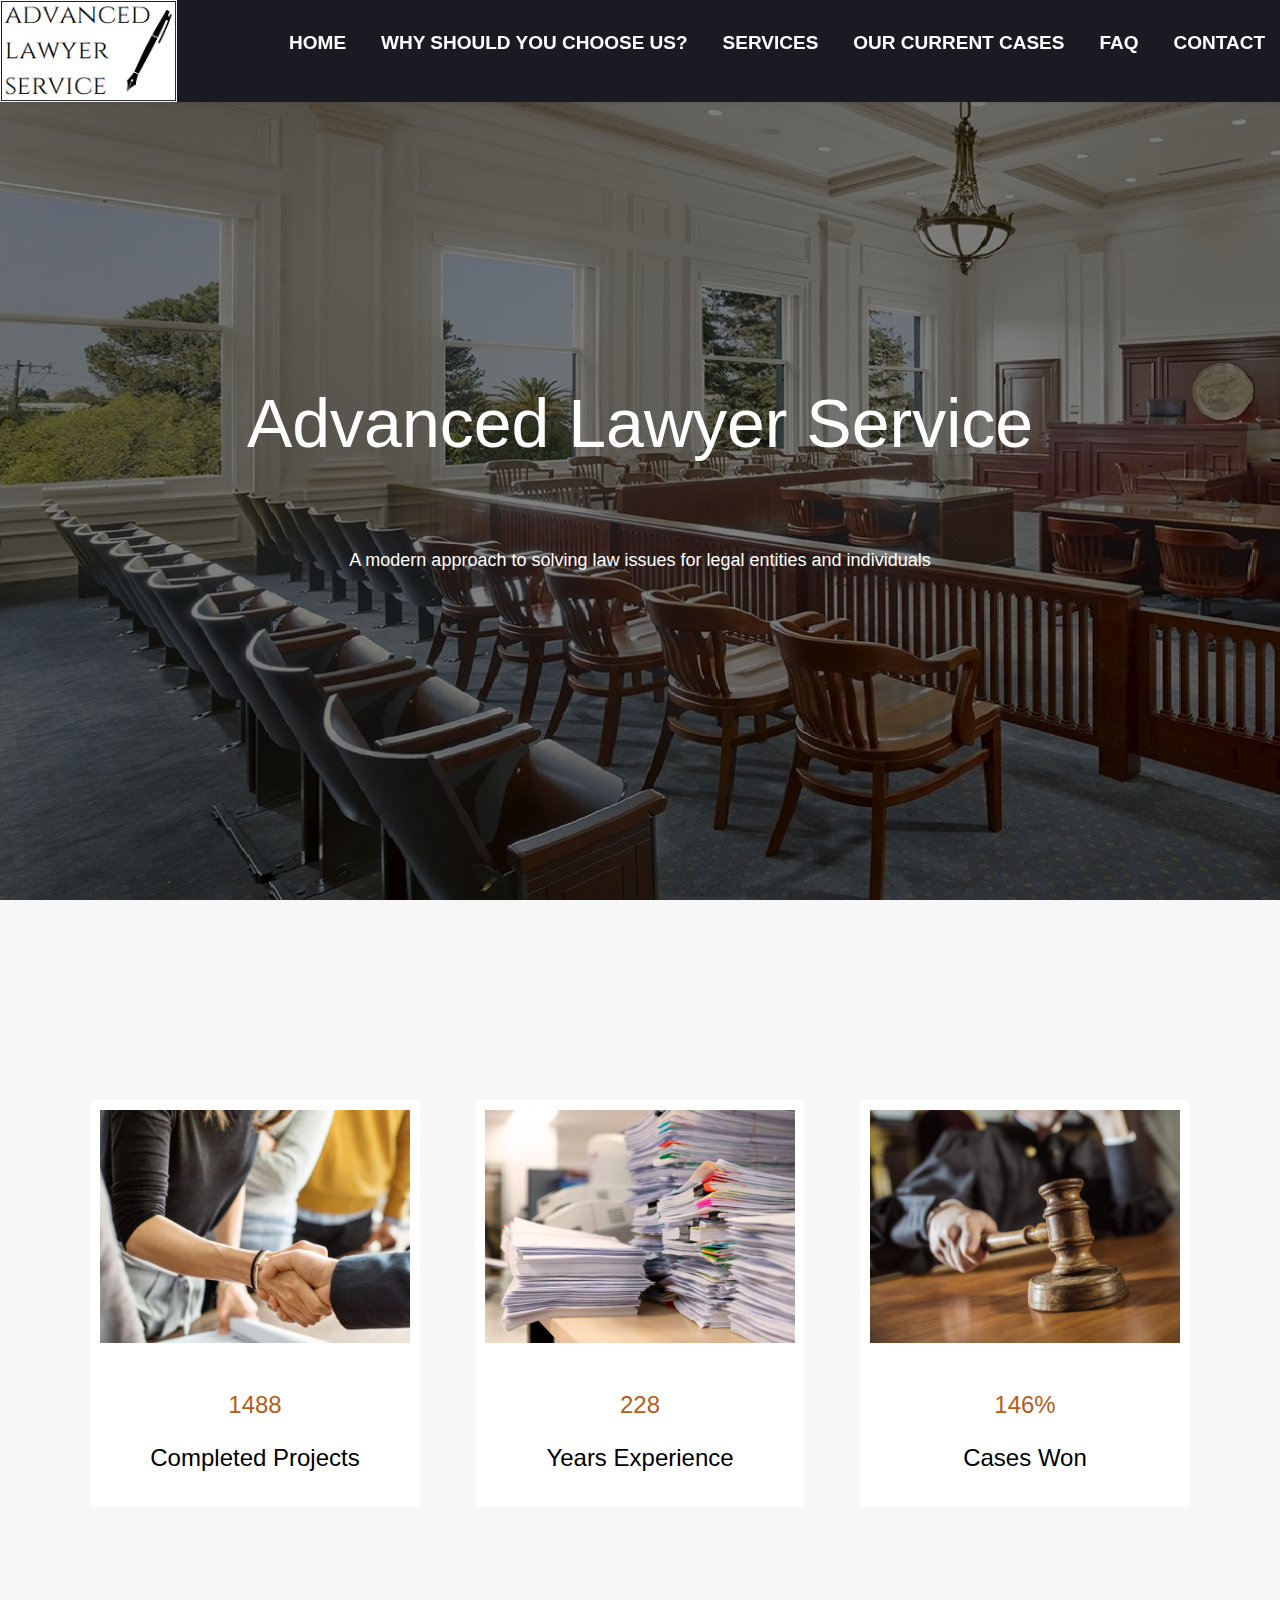
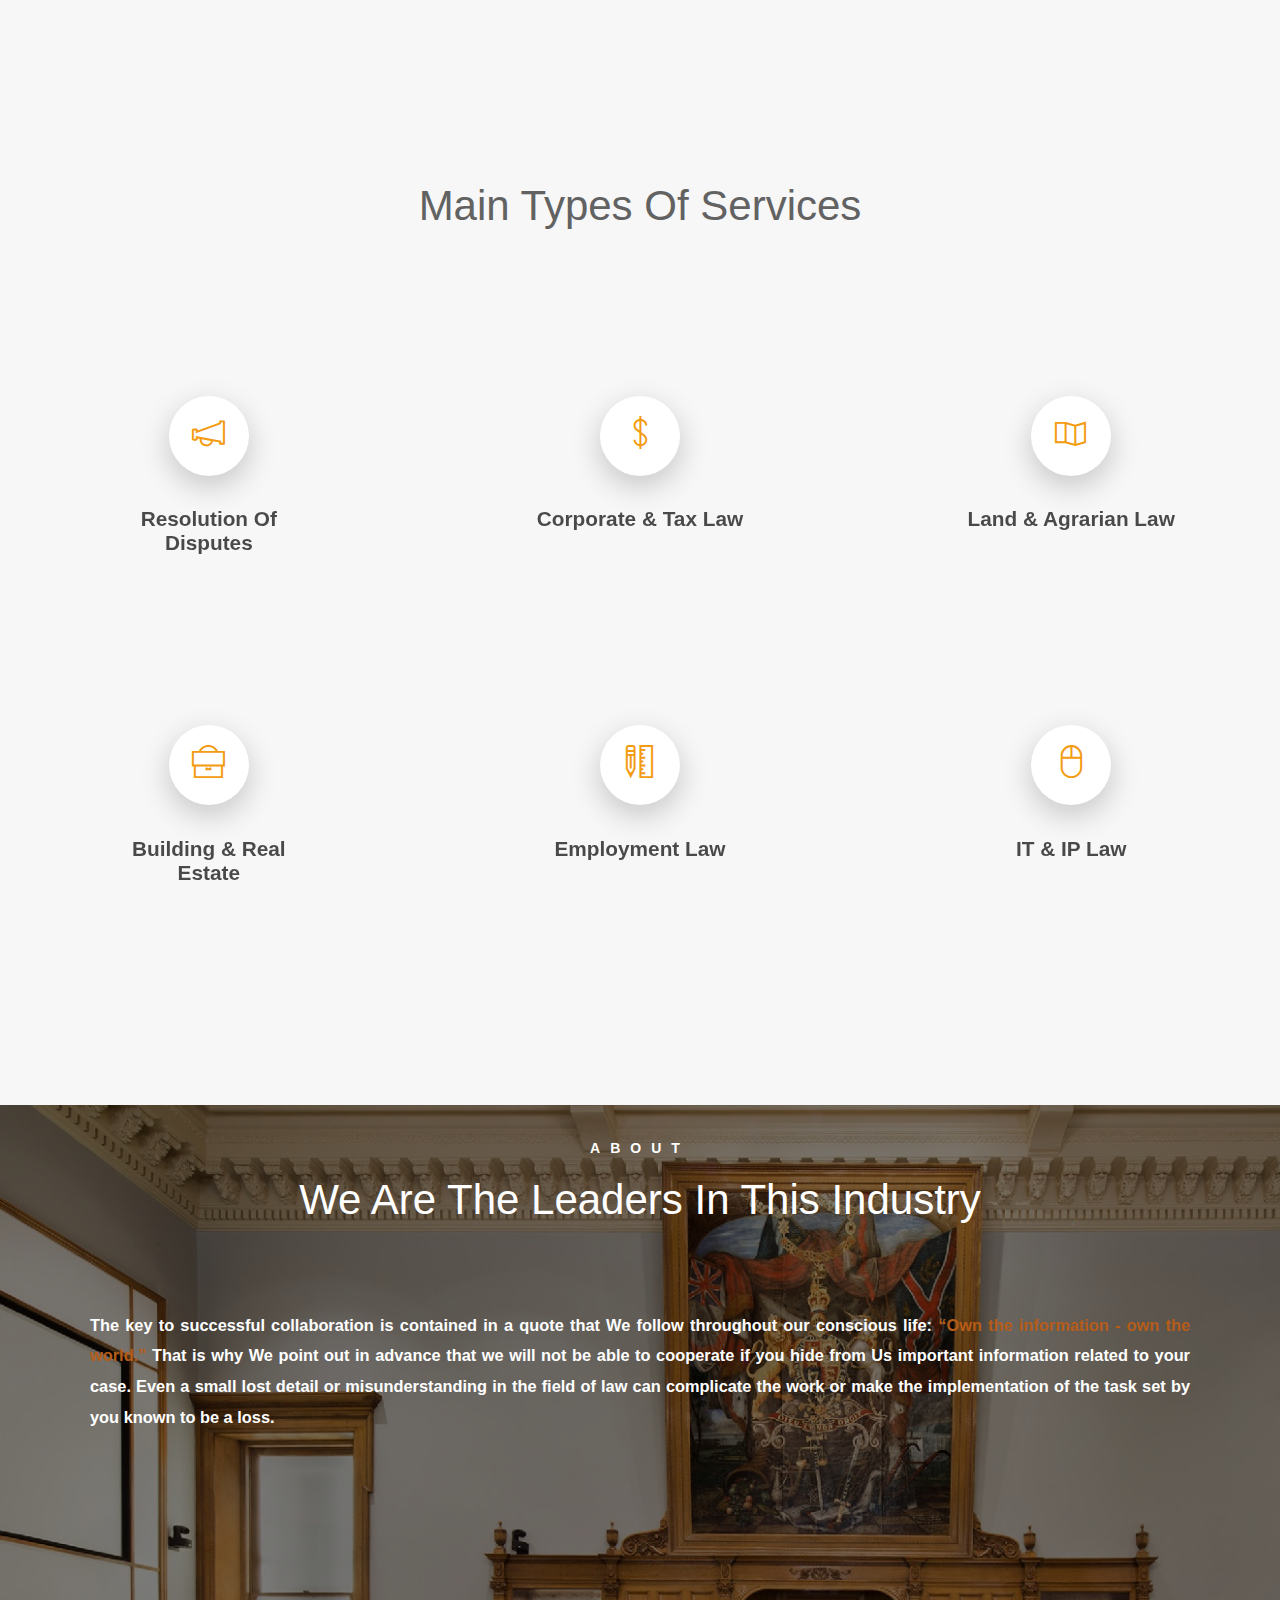
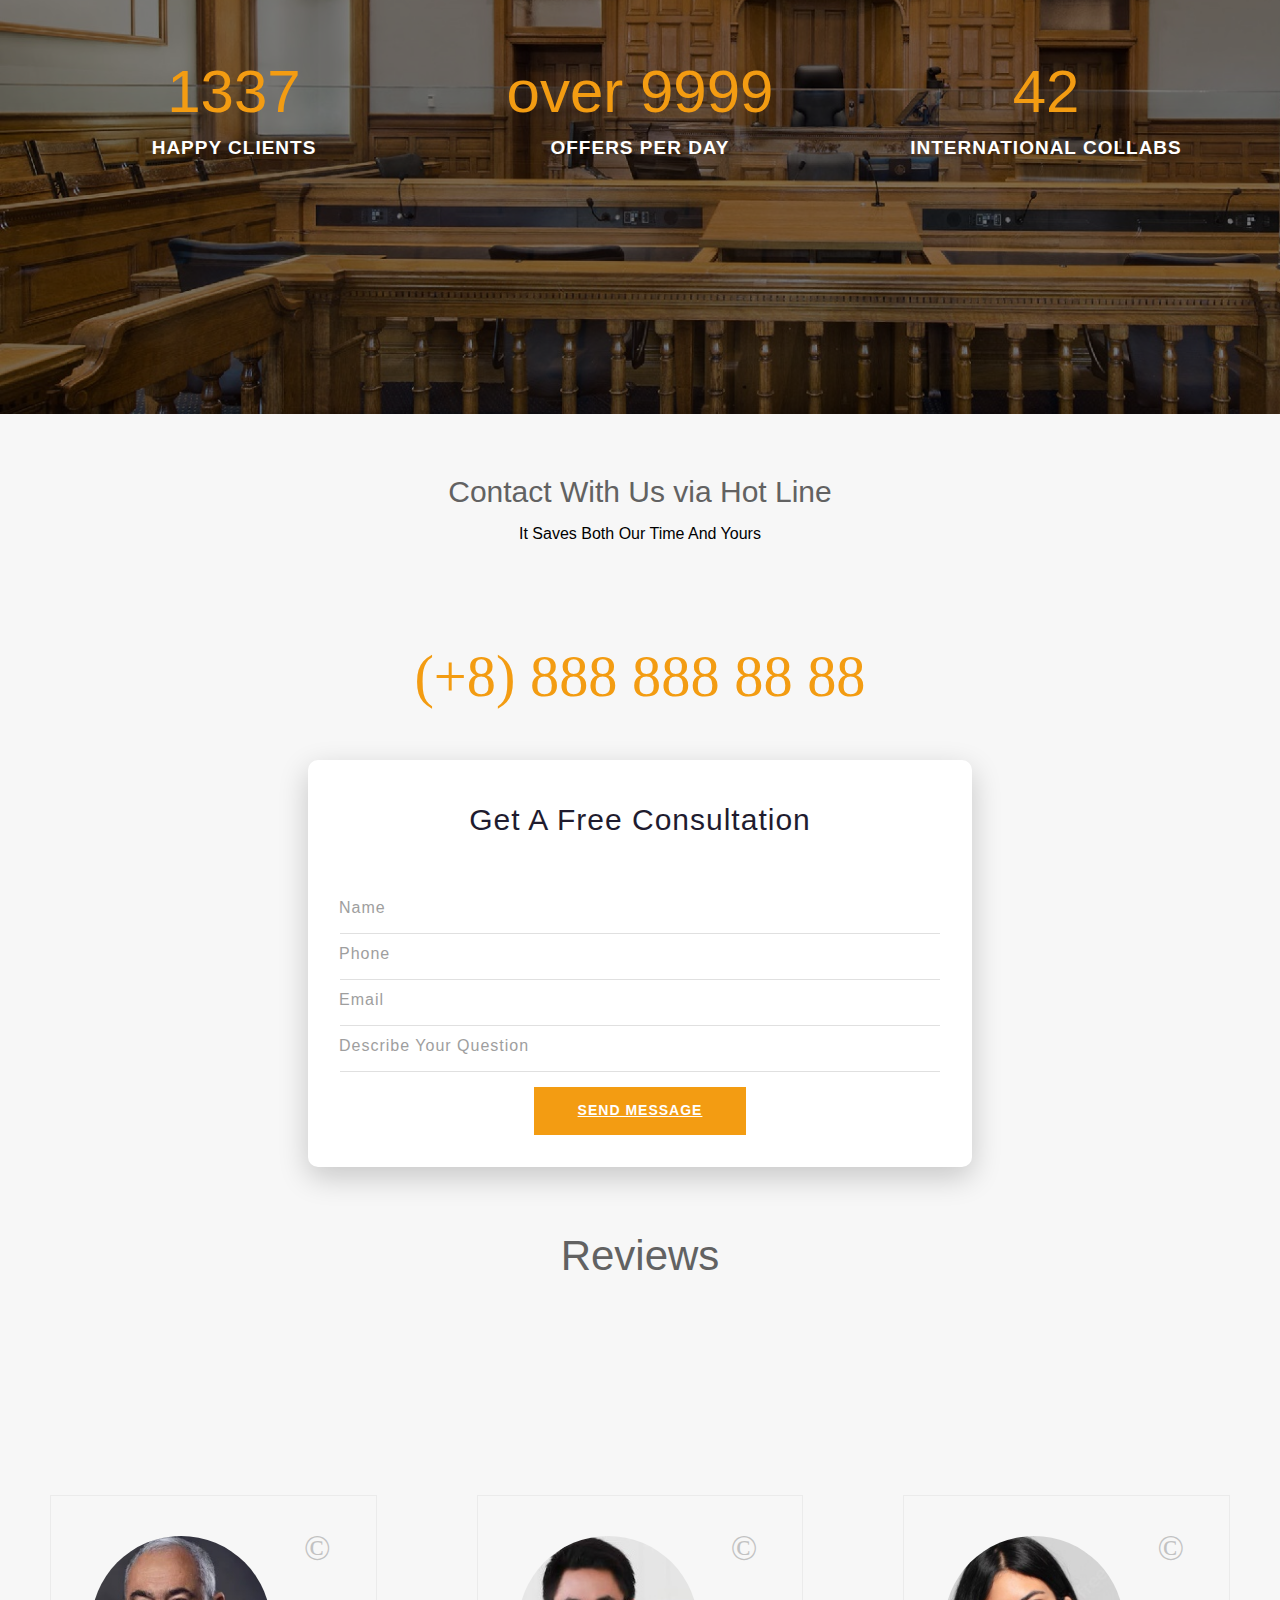
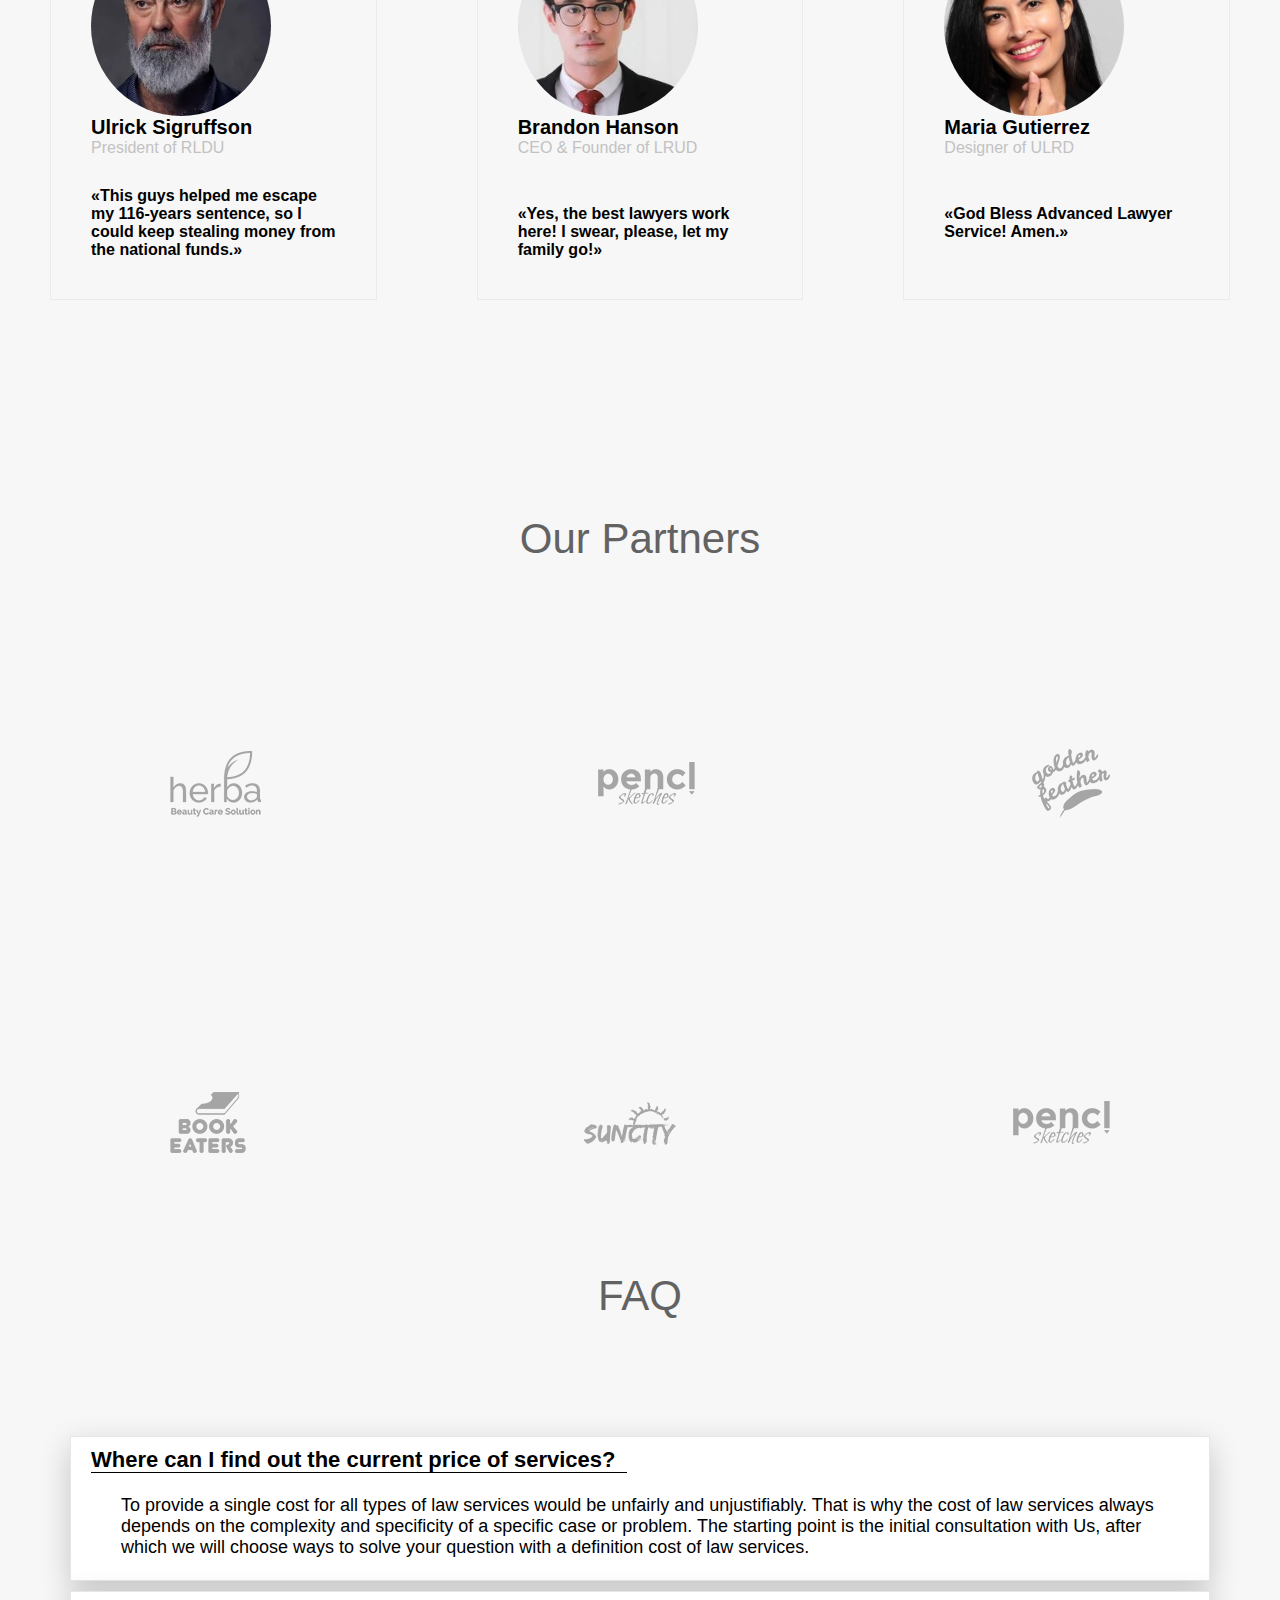
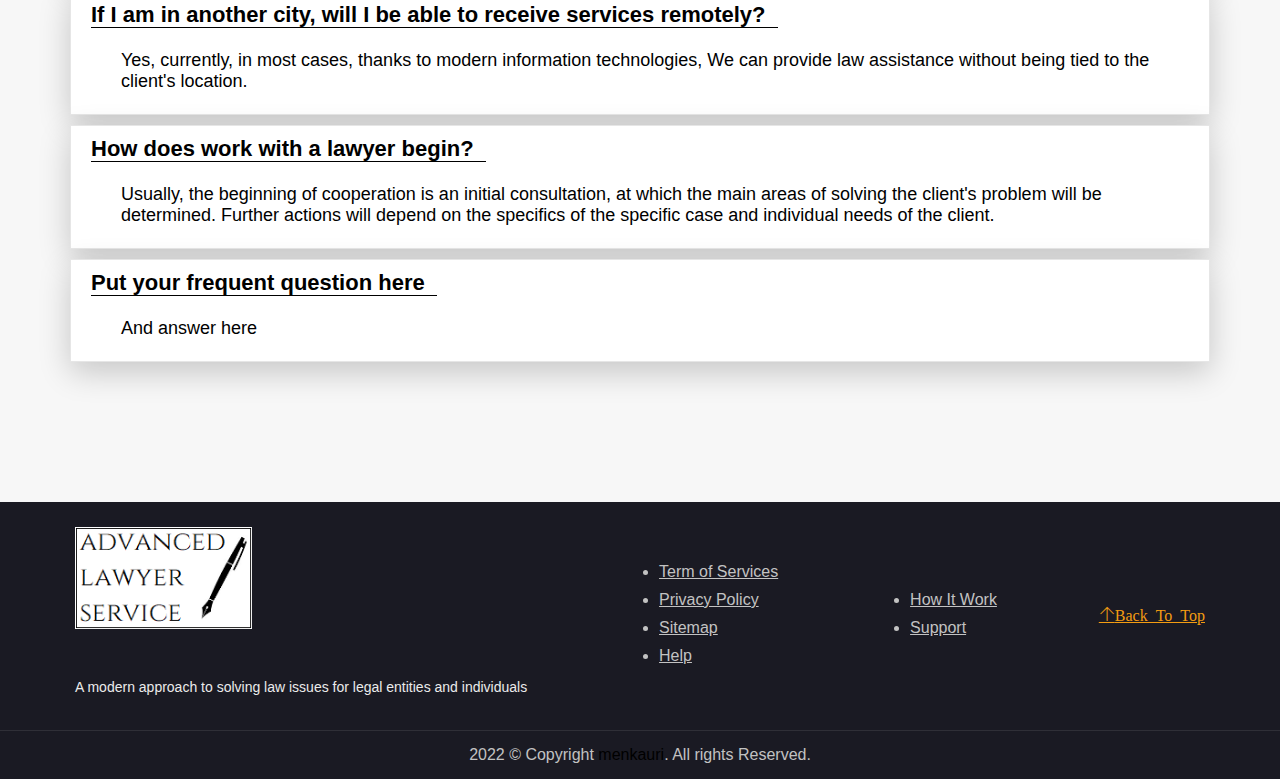
==== commit 969ded4e: "Some adaptive layouts fixed." ====
--- a/index.html
+++ b/index.html
@@ -73,7 +73,7 @@
 
 				<!-- Textbox Section -->
 				<section class="md-section" style="background-color:#f7f7f7; padding:0;">
-					<a><span id="progress"></span></a>
+					<a class="progress"><span id="progress"></span></a>
 					<div class="container">
 						<div class="textbox-group">
 							<div class="row">
@@ -228,7 +228,7 @@
 				<!-- Contact us Section -->
 				<section class="md-section">
 					<div class="container">
-						<a><span id="free_cons"></span></a>
+						<a class="contact"><span id="free_cons"></span></a>
 						<div class="title-01 title-style">
 							<h1 class="title-01__title cinzel_font">Contact With Us via Hot Line</h1>
 							<div>It Saves Both Our Time And Yours</div>
@@ -406,7 +406,7 @@
 									</div>
 								</section>
 							</div>
-							<div class="footer__item backToTop"><a href="#" id="back-to-top">Back To Top</a></div>
+							<div class="footer__item backToTop"><a href="#" id="back-to-top"><i class="ti-arrow-up">Back To Top</i></a></div>
 						</div>
 					</div>
 					<div class="footer__copyright" style="font-family: 'Roboto', sans-serif;">2022 &copy; Copyright <span style="color: #000000;">menkauri</span>. All rights Reserved.</div>
--- a/assets/css/main.css
+++ b/assets/css/main.css
@@ -42,6 +42,7 @@
     position: fixed;
     justify-content: space-between;
     padding: 0;
+    height: 102px;
     z-index: 999;
     width: 100%;
     background-color: #1a1a23;
@@ -55,10 +56,15 @@
 }
 
 .header-logo {
-    height: 111px;
+    height: 1em;
     max-width: 177px;
     line-height: 100px;
 }
+
+.header > img {
+    height: auto;
+}
+
 
 .main-nav ul {
     list-style: none;
@@ -81,17 +87,18 @@
     font-weight: 700;
 }
 
-.main-menu {
-    display: flex;
-    align-items: center;
-}
-
-.menu-item {
-    padding: 10px 15px;
-    margin-left: 5px;
-}
-
-@media (min-width: 993px) {
+@media (min-width: 320px) {
+
+    .header img {
+        width: 100%;
+        vertical-align: middle;
+        display: none;
+    }
+
+    .main-nav li a {
+        font-size: calc(2.16vw - 1.95px);
+    }
+
     .main-nav li:hover a {
         color: #b65c19;
     }
@@ -122,6 +129,104 @@
     }
 
     .main-nav .main-menu .sub-menu a {
+        padding: 5px 7px;
+        border-top: 1px solid rgba(0, 0, 0, .1);
+    }
+
+    .main-nav .main-menu .sub-menu a:after {
+        right: 15px;
+    }
+
+    .main-nav .main-menu .sub-menu li .sub-menu {
+        top: -2px;
+    }
+
+    .main-nav .main-menu .sub-menu li:first-child > a {
+        border-top: 0;
+    }
+
+    .main-nav .main-menu .sub-menu li:first-child .sub-menu {
+        top: -3px;
+    }
+
+    /* drop child menu items */
+    .main-nav .main-menu .sub-menu {
+        width: 150px;
+        position: absolute;
+        top: 100%;
+        left: 0;
+        transition: all 400ms cubic-bezier(.175, .885, .32, 1.275);
+    }
+
+    .main-nav .main-menu .sub-menu li > a {
+        font-size: calc(2vw - 1px);
+        transition: all 300ms ease;
+        font-weight: 300;
+        text-transform: capitalize;
+        height: auto;
+        line-height: 1.875;
+        color: black;
+        border-bottom: none;
+        box-shadow: none;
+    }
+
+    .main-nav .main-menu .sub-menu li:hover > a {
+        color: #f39c12;
+    }
+
+    .menu-item {
+        padding: 2px 14px;
+        margin-left: 5px;
+    }
+}
+
+.main-menu {
+    display: flex;
+    align-items: center;
+}
+
+@media (min-width: 850px) {
+
+    .header img {
+        width: 100%;
+        vertical-align: middle;
+        display: inline;
+    }
+
+    .main-nav li a {
+        font-size: 19px;
+    }
+
+    .main-nav li:hover a {
+        color: #b65c19;
+    }
+
+    /* drop child menu items animation */
+    .main-nav .main-menu .sub-menu {
+        opacity: 0;
+        visibility: hidden;
+        -webkit-transform: scaleY(0);
+        transform: scaleY(0);
+        -webkit-transform-origin: 50% 0;
+         transform-origin: 50% 0;
+    }
+
+    .main-nav .main-menu li:hover > .sub-menu {
+        opacity: 1;
+        visibility: visible;
+        -webkit-transform: scaleY(1);
+        transform: scaleY(1);
+    }
+
+    .main-nav .main-menu .sub-menu {
+        margin-top: 0px;
+        background-color: white;
+        text-align: left;
+        border: 1px solid rgba(0, 0, 0, .1);
+        border-top: 3px solid #b65c19;
+    }
+
+    .main-nav .main-menu .sub-menu a {
         padding: 10px 15px;
         border-top: 1px solid rgba(0, 0, 0, .1);
     }
@@ -144,7 +249,7 @@
 
     /* drop child menu items */
     .main-nav .main-menu .sub-menu {
-        width: 250px;
+        width: 210px;
         position: absolute;
         top: 100%;
         left: 0;
@@ -166,6 +271,11 @@
     .main-nav .main-menu .sub-menu li:hover > a {
         color: #f39c12;
     }
+
+    .menu-item {
+    padding: 2px 15px;
+    margin-left: 5px;
+    }
 }
 
 /* Intro ========================================================================= */
@@ -183,6 +293,8 @@
 .intro__item {
     height: 100vh;
     text-align: center;
+    background-size: cover;
+    width: 100vw;
 }
 
 .md-tb {
@@ -217,14 +329,20 @@
     z-index: 1;
 }
 
-.intro__content h2 {
-    font-weight: 400;
-    color: white;
-    font-size: 30px;
-}
-
-.intro__content h2 {
+@media (min-width: 320px) {
+    .intro__content h2 {
+        font-weight: 400;
+        color: white;
+        font-size: 42px;
+    }
+}
+
+@media (min-width: 850px) {
+    .intro__content h2 {
+        font-weight: 400;
+        color: white;
         font-size: 68px;
+    }
 }
 
 .intro__content p {
@@ -232,7 +350,7 @@
     color: white;
 }
 
-/* Progress Textbox */
+/* Progress Textbox ====================================================================*/
 
 .md-section .container {
     background-color:#f7f7f7;
@@ -240,67 +358,198 @@
     margin-top: 10px;
 }
 
-.textbox {
-    padding: 10px;
-    margin: 0 0;
-    background-color: white;
-    text-align: center;
-    transition: all ease .3s;
-    z-index: 12
-}
-
-.textbox:hover {
+.column-textbox:hover {
     box-shadow: 0px 15px 50px 0px rgba(0, 0, 0, .2);
 }
 
-.textbox-group {
-    margin: 90px;
-    margin-bottom: 0px;
-}
-
-.row {
-    display: flex;
-    flex-flow: row nowrap;
-    align-items: center;
-    align-content: center;
-    justify-content: space-between;
-    font-family: 'Roboto', sans-serif;
-    background: #f7f7f7;
-    padding-top: 110px;
-    margin-bottom: 260px;
-}
-
-.column-textbox {
-    height: 100%;
-    width: 30%;
-    background: white;
-    margin: 0px;
-    border: 1px black;
-}
-
-.textbox__image img {
-    width: 100%;
-}
-
-.textbox__body {
-    padding: 20px;
-}
-
-.textbox__body {
+@media (min-width: 320px) {
+    .row {
+        display: flex;
+        flex-flow: row nowrap;
+        align-items: center;
+        align-content: center;
+        justify-content: space-between;
+        font-family: 'Roboto', sans-serif;
+        background: #f7f7f7;
+        padding-top: 110px;
+        margin-bottom: 320px;
+        margin-top: 200px;
+    }
+
+    .column-textbox {
+        height: 180px;
+        width: 110px;
+        background: white;
+        margin: 5px;
+        border: 1px black;
+        transition: all ease .3s;
+    }
+
+    .textbox__description {
+        font-size: 14px;
+        font-weight: 400;
+        color: black;
+        text-align: center;
+    }
+
+    .textbox {
+        padding: 0px;
+        margin: 10px;
+        background-color: white;
+        text-align: center;
+        align-content: center;
+        z-index: 12;
+    }
+
+    .textbox__image img {
+        width: 5em;
+    }
+
+    .textbox-group {
+        margin: 5px;
+        margin-bottom: 0px;
+    }
+
+    .textbox__body {
+        padding: 2px 6px;
+    }
+
+    .textbox__title {
+        font-size: 15px;
+        font-weight: 400;
+        margin-bottom: 25px;
+        color: #b65c19;
+    }
+
+    .progress span {
+        position: absolute;
+        top: -280px;
+    }
+}
+
+@media (min-width: 550px) {
+    .row {
+        display: flex;
+        flex-flow: row nowrap;
+        align-items: center;
+        align-content: center;
+        justify-content: space-between;
+        font-family: 'Roboto', sans-serif;
+        background: #f7f7f7;
+        padding-top: 110px;
+        margin-bottom: 260px;
+        margin-top: 0px;
+    }
+
+    .column-textbox {
+        height: 310px;
+        width: 180px;
+        background: white;
+        margin: 5px;
+        border: 1px black;
+    }
+
+    .textbox__description {
+        font-size: 17px;
+        font-weight: 400;
+        color: black;
+    }
+
+    .textbox {
+        padding: 6px;
+        margin: 2px;
+        background-color: white;
+        text-align: center;
+        transition: all ease .3s;
+        z-index: 12;
+    }
+
+    .textbox__image img {
+        width: 100%;
+    }
+
+    .textbox-group {
+        margin: 15px;
+        margin-bottom: 0px;
+    }
+
+    .textbox__body {
         padding: 25px 30px;
     }
 
-.textbox__title {
-    font-size: 24px;
-    font-weight: 400;
-    margin-bottom: 25px;
-    color: #b65c19;
-}
-
-.textbox__description {
-    font-size: 24px;
-    font-weight: 400;
-    color: black;
+    .textbox__title {
+        font-size: 24px;
+        font-weight: 400;
+        margin-bottom: 25px;
+        color: #b65c19;
+    }
+
+    .progress span {
+        position: absolute;
+        top: -111px;
+    }
+}
+
+@media (min-width: 850px) {
+    .row {
+        display: flex;
+        flex-flow: row nowrap;
+        align-items: center;
+        align-content: center;
+        justify-content: space-between;
+        font-family: 'Roboto', sans-serif;
+        background: #f7f7f7;
+        padding-top: 110px;
+        margin-bottom: 260px;
+    }
+
+    .textbox__description {
+        font-size: 24px;
+        font-weight: 400;
+        color: black;
+    }
+
+    .column-textbox {
+        height: 100%;
+        width: 30%;
+        background: white;
+        margin: 0px;
+        border: 1px black;
+    }
+
+    .textbox {
+        padding: 10px;
+        margin: 0 0;
+        background-color: white;
+        text-align: center;
+        transition: all ease .3s;
+        z-index: 12;
+    }
+
+    .textbox__image img {
+        width: 100%;
+    }
+
+    .textbox-group {
+        margin: 90px;
+        margin-bottom: 0px;
+    }
+
+    .textbox__body {
+        padding: 25px 30px;
+    }
+
+    .textbox__title {
+        font-size: 24px;
+        font-weight: 400;
+        margin-bottom: 25px;
+        color: #b65c19;
+    }
+
+    .progress span {
+        position: absolute;
+        top: -175px;
+    }
 }
 
 /* Services Icons ===============================================================*/
@@ -310,40 +559,133 @@
     background-color: transparent;
 }
 
-@media (min-width: 1200px) {
+@media (min-width: 320px) {
+
+    .iconbox {
+        margin-bottom: 50px;
+    }
+
+    .iconbox__title {
+        margin-top: 0px;
+        padding-bottom: 200px;
+        font-size: calc(1.36364vw + 25.63636px);
+        font-weight: 400;
+        text-transform: capitalize;
+        text-align: center;
+    }
+
+    .icon-row {
+        display: flex;
+        flex-flow: row nowrap;
+        align-items: stretch;
+        align-content: center;
+        justify-content: space-between;
+        font-family: 'Roboto', sans-serif;
+        background: #f7f7f7;
+        margin-top: -90px;
+        margin-bottom: 150px;
+    }
+
+    .column-iconbox {
+        height: 100%;
+        width: 100%;
+        background-color: transparent;
+        margin: 0;
+        margin-bottom: 0px;
+        position: relative;
+    }
+
+    .iconbox__style-02 .iconbox__description {
+        color: black;
+        font-size: 1em;
+        opacity: 70%;
+    }
+}
+
+@media (min-width: 450px) {
+
+    .iconbox {
+        margin-bottom: 50px;
+    }
+
+    .iconbox__title {
+        margin-top: 0px;
+        padding-bottom: 200px;
+        font-size: calc(1.36364vw + 25.63636px);
+        font-weight: 400;
+        text-transform: capitalize;
+        text-align: center;
+    }
+
+    .icon-row {
+        display: flex;
+        flex-flow: row nowrap;
+        align-items: stretch;
+        align-content: center;
+        justify-content: space-between;
+        font-family: 'Roboto', sans-serif;
+        background: #f7f7f7;
+        margin-top: -90px;
+        margin-bottom: 100px;
+    }
+
+    .column-iconbox {
+        height: 100%;
+        width: 17%;
+        background-color: transparent;
+        margin: 40px;
+        margin-bottom: 0px;
+        position: relative;
+    }
+
+    .iconbox__style-02 .iconbox__description {
+        color: black;
+        font-size: 1.3em;
+        opacity: 70%;
+    }
+}
+
+@media (min-width: 850px) {
+
     .iconbox {
         margin-bottom: 120px;
     }
-}
-
-.iconbox__title {
-    margin-top: 0px;
-    padding-bottom: 200px;
-    font-size: 30px;
-    font-weight: 400;
-    text-transform: capitalize;
-    text-align: center;
-}
-
-@media (min-width: 320px) {
+
     .iconbox__title {
-        font-size: calc(1.36364vw + 25.63636px);
-    }
-}
-
-@media (min-width: 1200px) {
-    .iconbox__title {
+        margin-top: 0px;
+        padding-bottom: 200px;
         font-size: 42px;
-    }
-}
-
-.column-iconbox {
-    height: 100%;
-    width: 17%;
-    background-color: transparent;
-    margin: 100px;
-    margin-bottom: 0px;
-    position: relative;
+        font-weight: 400;
+        text-transform: capitalize;
+        text-align: center;
+    }
+
+    .icon-row {
+        display: flex;
+        flex-flow: row nowrap;
+        align-items: stretch;
+        align-content: center;
+        justify-content: space-between;
+        font-family: 'Roboto', sans-serif;
+        background: #f7f7f7;
+        margin-top: -150px;
+        margin-bottom: 100px;
+    }
+
+    .column-iconbox {
+        height: 100%;
+        width: 17%;
+        background-color: transparent;
+        margin: 100px;
+        margin-bottom: 0px;
+        position: relative;
+    }
+
+    .iconbox__style-02 .iconbox__description {
+        color: black;
+        font-size: 1.3em;
+        opacity: 70%;
+    }
 }
 
 .iconbox__style-02 .iconbox__icon {
@@ -355,31 +697,13 @@
     border-radius: 50%;
     background-color: white;
     box-shadow: 0 10px 30px 0 rgba(0, 0, 0, .2);
-    margin-bottom: 30px;
+    margin-bottom: 10px;
     color: #f39c12;
     font-size: 33px;
 }
 
 .iconbox__style-02 .iconbox__title {
     font-size: 20px;
-}
-
-.iconbox__style-02 .iconbox__description {
-    color: black;
-    font-size: 1.3em;
-    opacity: 70%;
-}
-
-.icon-row {
-    display: flex;
-    flex-flow: row nowrap;
-    align-items: center;
-    align-content: center;
-    justify-content: space-between;
-    font-family: 'Roboto', sans-serif;
-    background: #f7f7f7;
-    margin-top: -150px;
-    margin-bottom: 100px;
 }
 
 .column-iconbox:hover, .column-iconbox:focus {
@@ -404,6 +728,8 @@
 .about-cover {
     position: relative;
     z-index: 5;
+    background-repeat: no-repeat;
+    background-size: cover;
 }
 
 .about-cover:after {
@@ -444,11 +770,140 @@
     z-index: 10;
 }
 
-@media (min-width: 992px) {
+@media (min-width: 320px) {
+    .title-01__title {
+        font-size: calc(1.36364vw + 25.63636px);
+    }
+
+    .title-01__style-03 h3 {
+        color: white;
+        margin-bottom: 30px;
+        text-align: justify;
+        font-size: 1em;
+    }
+
+    .title-01__subTitle span {
+        position: absolute;
+        top: -120px;
+    }
+
+    .box-number__number > h2 {
+        font-size: calc(3.40909vw + 19.09091px);
+    }
+
+    .about-row {
+        display: flex;
+        flex-flow: row nowrap;
+        align-items: center;
+        align-content: center;
+        justify-content: space-between;
+        font-family: 'Roboto', sans-serif;
+        margin: 0 5px 0 5px;
+    }
+
+    .box-number__number > h2 {
+        font-size: 30px;
+        font-weight: 300;
+        color: #f39c12;
+        margin-bottom: 5px;
+        line-height: 1.333;
+        display: inline-block;
+        vertical-align: middle;
+    }
+
+    .box-number__description {
+        font-size: 12px;
+        font-weight: 700;
+        color: white;
+        text-transform: uppercase;
+        letter-spacing: 1px;
+    }
+}
+
+@media (min-width: 850px) {
     .title-01__style-03 {
         padding-left: 60px;
         padding-right: 60px;
         margin-bottom: 70px;
+    }
+
+    .title-01__style-03 h3 {
+        color: white;
+        margin-bottom: 170px;
+        text-align: justify;
+        font-size: 1.17em;
+    }
+
+    .about-row {
+        display: flex;
+        flex-flow: row nowrap;
+        align-items: center;
+        align-content: center;
+        justify-content: space-between;
+        font-family: 'Roboto', sans-serif;
+        margin: 0 30px 0 30px;
+    }
+
+    .box-number__number > h2 {
+        font-size: 60px;
+        font-weight: 300;
+        color: #f39c12;
+        margin-bottom: 5px;
+        line-height: 1.333;
+        display: inline-block;
+        vertical-align: middle;
+    }
+
+    .box-number__description {
+        font-size: 19px;
+        font-weight: 700;
+        color: white;
+        text-transform: uppercase;
+        letter-spacing: 1px;
+    }
+}
+
+@media (min-width: 1200px) {
+    .title-01__title {
+        font-size: 42px;
+    }
+
+    .title-01__style-03 h3 {
+        color: white;
+        margin-bottom: 170px;
+        text-align: justify;
+        font-size: 1.17em;
+    }
+
+    .box-number__number > h2 {
+        font-size: 60px;
+    }
+
+    .about-row {
+        display: flex;
+        flex-flow: row nowrap;
+        align-items: center;
+        align-content: center;
+        justify-content: space-between;
+        font-family: 'Roboto', sans-serif;
+        margin: 0 30px 0 30px;
+    }
+
+    .box-number__number > h2 {
+        font-size: 60px;
+        font-weight: 300;
+        color: #f39c12;
+        margin-bottom: 5px;
+        line-height: 1.333;
+        display: inline-block;
+        vertical-align: middle;
+    }
+
+    .box-number__description {
+        font-weight: 700;
+        color: white;
+        text-transform: uppercase;
+        letter-spacing: 1px;
     }
 }
 
@@ -466,32 +921,8 @@
     font-size: 30px;
 }
 
-.title-01__style-03 h3 {
-    color: white;
-    margin-bottom: 170px;
-    text-align: justify;
-}
-
 .title-01__style-03 span {
     color: #b65c19;
-}
-
-@media (min-width: 320px) {
-    .title-01__title {
-        font-size: calc(1.36364vw + 25.63636px);
-    }
-}
-
-@media (min-width: 1200px) {
-    .title-01__title {
-        font-size: 42px;
-    }
-}
-
-@media (min-width: 992px) {
-    .title-01__style-03 {
-        margin-bottom: 70px;
-    }
 }
 
 .title-01__style-03 .title-01__title {
@@ -511,35 +942,6 @@
     color: #f39c12;
 }
 
-.box-number__number > h2 {
-    font-size: 30px;
-    font-weight: 300;
-    color: #f39c12;
-    margin-bottom: 5px;
-    line-height: 1.333;
-    display: inline-block;
-    vertical-align: middle;
-}
-
-@media (min-width: 320px) {
-    .box-number__number > h2 {
-        font-size: calc(3.40909vw + 19.09091px);
-    }
-}
-
-@media (min-width: 1200px) {
-    .box-number__number > h2 {
-        font-size: 60px;
-    }
-}
-
-.box-number__description {
-    font-weight: 700;
-    color: white;
-    text-transform: uppercase;
-    letter-spacing: 1px;
-}
-
 /* Contact form section =====================================================================*/
 
 .title-01 {
@@ -547,11 +949,6 @@
     margin-bottom: 30px;
 }
 
-@media (min-width: 992px) {
-    .title-01 {
-        margin-bottom: 100px;
-    }
-}
 
 .title-01__title {
     font-weight: 400;
@@ -559,15 +956,85 @@
     font-size: 30px;
 }
 
+
 @media (min-width: 320px) {
     .title-01__title {
         font-size: calc(1.36364vw + 25.63636px);
     }
+
+    .title-01 {
+        margin-bottom: 50px;
+    }
+
+    .form {
+        text-align: center;
+        margin: auto;
+        width: 300px;
+        padding: 32px;
+        border-radius: 10px;
+        background-color: white;
+        box-shadow: 0 10px 30px 0 rgba(0, 0, 0, .2);
+        font-family: sans-serif;
+        letter-spacing: 1px;
+    }
+
+    .contact span {
+        position: absolute;
+        top: -100px;
+    }
+}
+
+@media (min-width: 850px) {
+    .title-01 {
+        margin-bottom: 100px;
+    }
+
+    .form {
+        text-align: center;
+        margin: auto;
+        width: 600px;
+        padding: 32px;
+        border-radius: 10px;
+        background-color: white;
+        box-shadow: 0 10px 30px 0 rgba(0, 0, 0, .2);
+        font-family: sans-serif;
+        letter-spacing: 1px;
+    }
+
+    .contact span {
+        position: absolute;
+        top: -140px;
+    }
 }
 
 @media (min-width: 1200px) {
     .title-01__title {
         font-size: 42px;
+    }
+
+    .title-01 {
+        margin-bottom: 100px;
+    }
+
+    .consult-phone {
+        font-size: 56px;
+    }
+
+    .form {
+        text-align: center;
+        margin: auto;
+        width: 600px;
+        padding: 32px;
+        border-radius: 10px;
+        background-color: white;
+        box-shadow: 0 10px 30px 0 rgba(0, 0, 0, .2);
+        font-family: sans-serif;
+        letter-spacing: 1px;
+    }
+
+    .contact span {
+        position: absolute;
+        top: -140px;
     }
 }
 
@@ -592,24 +1059,6 @@
         font-size: calc(2.95455vw + 20.54545px);
         margin-top: 30px;
     }
-}
-
-@media (min-width: 1200px) {
-    .consult-phone {
-        font-size: 56px;
-    }
-}
-
-.form {
-    text-align: center;
-    margin: auto;
-    width: 600px;
-    padding: 32px;
-    border-radius: 10px;
-    background-color: white;
-    box-shadow: 0 10px 30px 0 rgba(0, 0, 0, .2);
-    font-family: sans-serif;
-    letter-spacing: 1px;
 }
 
 .form-01__title {
@@ -780,52 +1229,188 @@
 
 /* Reviews section =====================================================================*/
 
-.reviews-row {
-    display: flex;
-    flex-flow: row nowrap;
-    align-items: center;
-    align-content: center;
-    justify-content: space-between;
-    font-family: 'Roboto', sans-serif;
-    background: #f7f7f7;
-    margin-bottom: 150px;
-}
-
-.reviews-row-testimonial {
-    width: 30%;
-    border: 1px solid #ebebeb;
-    padding: 40px;
-    margin: 50px;
-    transition: all ease 1s;
+
+@media (min-width: 320px) {
+    .reviews-row-testimonial {
+        width: 30%;
+        border: 1px solid #ebebeb;
+        padding: 5px;
+        margin: 2px;
+        transition: all ease 1s;
+    }
+
+    .reviews-row {
+        display: flex;
+        flex-flow: row nowrap;
+        align-items: stretch;
+        align-content: stretch;
+        justify-content: space-between;
+        font-family: 'Roboto', sans-serif;
+        background: #f7f7f7;
+        margin-bottom: 250px;
+        margin-top: 150px;
+    }
+
+    .testimonial__info {
+        overflow: hidden;
+        margin-bottom: 30px;
+        position: relative;
+    }
+
+    .testimonial__avatar {
+        float: left;
+        width: 80px;
+        height: 80px;
+        border-radius: 50%;
+        overflow: hidden;
+        margin-right: 30px;
+    }
+
+    .testimonial__avatar img {
+        width: 100%;
+    }
+
+    .testimonial__text {
+        font-size: 12px;
+        font-weight: 700;
+    }
+}
+
+@media (min-width: 550px) {
+    .reviews-row-testimonial {
+        width: 70%;
+        border: 1px solid #ebebeb;
+        padding: 40px;
+        margin: 50px;
+        transition: all ease 1s;
+    }
+
+    .reviews-row {
+        display: block;
+        flex-flow: row nowrap;
+        align-items: center;
+        align-content: center;
+        justify-content: space-between;
+        font-family: 'Roboto', sans-serif;
+        background: #f7f7f7;
+        margin-bottom: 150px;
+    }
+
+    .testimonial__info {
+        overflow: hidden;
+        margin-bottom: 30px;
+        position: relative;
+    }
+
+    .testimonial__avatar {
+        float: left;
+        width: 180px;
+        height: 180px;
+        border-radius: 50%;
+        overflow: hidden;
+        margin-right: 30px;
+    }
+
+    .testimonial__text {
+        font-size: 16px;
+        font-weight: 700;
+    }
+}
+
+@media (min-width: 850px) {
+    .reviews-row-testimonial {
+        width: 220px;
+        border: 1px solid #ebebeb;
+        padding: 25px;
+        margin: 5px;
+        transition: all ease 1s;
+    }
+
+    .reviews-row {
+        display: flex;
+        flex-flow: row nowrap;
+        align-items: center;
+        align-content: center;
+        justify-content: space-between;
+        font-family: 'Roboto', sans-serif;
+        background: #f7f7f7;
+        margin-bottom: 150px;
+    }
+
+    .testimonial__info {
+        overflow: hidden;
+        margin-bottom: 30px;
+        position: relative;
+    }
+
+    .testimonial__avatar {
+        width: 180px;
+        height: 180px;
+        border-radius: 50%;
+        overflow: hidden;
+        margin-right: 30px;
+    }
+
+    .testimonial__text {
+        font-size: 16px;
+        font-weight: 700;
+    }
+}
+
+@media (min-width: 1200px) {
+
+    .reviews-row-testimonial {
+        width: 30%;
+        border: 1px solid #ebebeb;
+        padding: 40px;
+        margin: 50px;
+        transition: all ease 1s;
+    }
+
+    .reviews-row {
+        display: flex;
+        flex-flow: row nowrap;
+        align-items: center;
+        align-content: center;
+        justify-content: space-between;
+        font-family: 'Roboto', sans-serif;
+        background: #f7f7f7;
+        margin-bottom: 150px;
+    }
+
+    .testimonial__info {
+        overflow: hidden;
+        margin-bottom: 30px;
+        position: relative;
+    }
+
+    .testimonial__info:after {
+        content: "©";
+        font-family: 'themify';
+        font-size: 35px;
+        color: #c2c2c2;
+        top: -9px;
+        right: 5px;
+        position: absolute;
+    }
+
+    .testimonial__avatar {
+        float: left;
+        width: 180px;
+        height: 180px;
+        border-radius: 50%;
+        overflow: hidden;
+        margin-right: 30px;
+    }
+
+    .testimonial__text {
+        font-size: 16px;
+        font-weight: 700;
+    }
 }
 
 .reviews-row-testimonial:hover {
     box-shadow: 0 10px 30px 0 rgba(74, 38, 11, .2);
-}
-
-.testimonial__info {
-    overflow: hidden;
-    margin-bottom: 30px;
-    position: relative;
-}
-
-.testimonial__info:after {
-    content: "©";
-    font-family: 'themify';
-    font-size: 35px;
-    color: #c2c2c2;
-    top: -9px;
-    right: 5px;
-    position: absolute;
-}
-
-.testimonial__avatar {
-    float: left;
-    width: 180px;
-    height: 180px;
-    border-radius: 50%;
-    overflow: hidden;
-    margin-right: 30px;
 }
 
 .testimonial__name {
@@ -843,11 +1428,6 @@
     font-size: 16px;
 }
 
-.testimonial__text {
-    font-size: 16px;
-    font-weight: 700;
-}
-
 /* Experimental hover */
 
 .reviews-row:hover .reviews-row-testimonial {
@@ -866,20 +1446,59 @@
 
 /* Partners section =====================================================================*/
 
-.brand-row {
-    display: flex;
-    flex-flow: row nowrap;
-    align-items: center;
-    align-content: center;
-    justify-content: space-between;
-    font-family: 'Roboto', sans-serif;
-    background: #f7f7f7;
-    margin: 100px;
-    margin-bottom: 0px;
-}
-
-.brand {
-    margin: 70px;
+@media (min-width: 320px) {
+    .brand {
+        margin: 15px;
+    }
+
+    .brand-row {
+        display: flex;
+        flex-flow: row nowrap;
+        align-items: center;
+        align-content: center;
+        justify-content: space-between;
+        font-family: 'Roboto', sans-serif;
+        background: #f7f7f7;
+        margin: 5px;
+        margin-bottom: 150px;
+        margin-top: 150px;
+    }
+}
+
+@media (min-width: 550px) {
+    .brand {
+        margin: 5px;
+    }
+
+    .brand-row {
+        display: flex;
+        flex-flow: row nowrap;
+        align-items: center;
+        align-content: center;
+        justify-content: space-between;
+        font-family: 'Roboto', sans-serif;
+        background: #f7f7f7;
+        margin: 100px;
+        margin-bottom: 0px;
+    }
+}
+
+@media (min-width: 850px) {
+    .brand {
+        margin: 70px;
+    }
+
+    .brand-row {
+        display: flex;
+        flex-flow: row nowrap;
+        align-items: center;
+        align-content: center;
+        justify-content: space-between;
+        font-family: 'Roboto', sans-serif;
+        background: #f7f7f7;
+        margin: 100px;
+        margin-bottom: 0px;
+    }
 }
 
 .brand__image {
@@ -902,43 +1521,120 @@
 
 /* FAQ section =====================================================================*/
 
-.faq_container {
-    font-family: 'Roboto', sans-serif;
-    font-size: 18px;
-    margin-bottom: 140px;
-}
-
-.faq_item_box {
-    display: block;
-    justify-content: space-between;
-    align-items: center;
-    border: 1px solid #e6e6e6;
-    margin: 10px 70px 10px 70px;
-    background-color: white;
-    box-shadow: 0 10px 30px 0 rgba(0, 0, 0, .2);
-    padding-top: 10px;
-}
-
-.faq_name {
-    display: inline;
-    font-weight: 600;
-    padding: 12px 12px 0 0;
-    margin-bottom: 10px;
-    margin-left: 20px;
-    font-size: 22px;
-    border-bottom: 1px solid black;
-    transition: all 300ms ease;
+@media (min-width: 320px) {
+    .faq_name {
+        display: flex;
+        font-weight: 600;
+        padding: 12px 12px 0 12px;
+        margin-bottom: 10px;
+        margin-left: 20px;
+        margin-right: 20px;
+        font-size: 17px;
+        border-bottom: 1px solid black;
+        transition: all 300ms ease;
+    }
+
+    .faq_text {
+        text-align: left;
+        padding: 8px;
+        padding-left: 12px;
+        font-size: 12px;
+    }
+
+    .faq_item_box {
+        display: block;
+        justify-content: space-between;
+        align-items: center;
+        border: 1px solid #e6e6e6;
+        margin: 10px 20px 10px 20px;
+        background-color: white;
+        box-shadow: 0 10px 30px 0 rgba(0, 0, 0, .2);
+        padding-top: 10px;
+    }
+
+    .faq_container {
+        font-family: 'Roboto', sans-serif;
+        font-size: 18px;
+        margin-bottom: 150px;
+    }
+}
+
+@media (min-width: 550px) {
+    .faq_name {
+        display: flex;
+        font-weight: 600;
+        padding: 12px 12px 0 0;
+        margin-bottom: 10px;
+        margin-left: 30px;
+        font-size: 22px;
+        border-bottom: 1px solid black;
+        transition: all 300ms ease;
+    }
+
+    .faq_text {
+        text-align: left;
+        padding: 22px;
+        padding-left: 50px;
+        font-size: 18px;
+    }
+
+    .faq_item_box {
+        display: block;
+        justify-content: space-between;
+        align-items: center;
+        border: 1px solid #e6e6e6;
+        margin: 10px 70px 10px 70px;
+        background-color: white;
+        box-shadow: 0 10px 30px 0 rgba(0, 0, 0, .2);
+        padding-top: 10px;
+    }
+
+    .faq_container {
+        font-family: 'Roboto', sans-serif;
+        font-size: 18px;
+        margin-bottom: 140px;
+    }
+}
+
+@media (min-width: 1200px) {
+    .faq_name {
+        display: inline;
+        font-weight: 600;
+        padding: 12px 12px 0 0;
+        margin-bottom: 10px;
+        margin-left: 20px;
+        font-size: 22px;
+        border-bottom: 1px solid black;
+        transition: all 300ms ease;
+    }
+
+    .faq_text {
+        text-align: left;
+        padding: 22px;
+        padding-left: 50px;
+    }
+
+    .faq_item_box {
+        display: block;
+        justify-content: space-between;
+        align-items: center;
+        border: 1px solid #e6e6e6;
+        margin: 10px 70px 10px 70px;
+        background-color: white;
+        box-shadow: 0 10px 30px 0 rgba(0, 0, 0, .2);
+        padding-top: 10px;
+    }
+
+    .faq_container {
+        font-family: 'Roboto', sans-serif;
+        font-size: 18px;
+        margin-bottom: 140px;
+    }
 }
 
 .faq_name:hover {
     color: #b65c19;
     border-bottom: 1px solid #b65c19;
-}
-
-.faq_text {
-    text-align: left;
-    padding: 22px;
-    padding-left: 50px;
 }
 
 /* Footer section =====================================================================*/
@@ -967,31 +1663,91 @@
 }
 
 .footer__main {
-    padding: 40px 15px 50px;
-}
-
-@media (min-width: 768px) {
+    padding: 15px 15px 50px;
+}
+
+@media (min-width: 320px) {
+    .footer-row {
+        position: relative;
+        display: flex;
+        align-items: center;
+        align-content: center;
+        justify-content: space-between;
+        font-family: 'Roboto', sans-serif;
+    }
+
+    .footer__item {
+        display: inline;
+        margin-bottom: 40px;
+        height: 100%;
+        margin: 0px;
+        padding: 0px;
+    }
+
+    .footer__item .header-logo img {
+        width: 100%;
+    }
+
+    .widget-text__widget .widget-text__content ul li a {
+        font-size: 12px
+    }
+
+    .footer__copyright {
+        font-size: 14px;
+        text-align: center;
+        padding: 15px 0;
+        border-top: 1px solid rgba(235, 235, 235, .1);
+    }
+}
+
+@media (min-width: 550px) {
+    .footer__item .header-logo {
+        display: inline;
+        margin-bottom: 20px;
+    }
+
+    .footer-row {
+        position: relative;
+        display: flex;
+        align-items: center;
+        align-content: center;
+        justify-content: space-between;
+        font-family: 'Roboto', sans-serif;
+    }
+
     .footer__main {
         padding: 40px 30px 40px;
     }
+
+    .footer__item {
+        display: inline;
+        margin-bottom: 40px;
+        height: 100%;
+        margin: 0px;
+        padding: 0px;
+    }
+
+    .footer__item .header-logo img {
+        max-width: 177px;
+        line-height: 100px;
+    }
+
+    .widget-text__widget .widget-text__content ul li a {
+        font-size: 16px
+    }
+
+    .footer__copyright {
+        font-size: 16px;
+        text-align: center;
+        padding: 15px 0;
+        border-top: 1px solid rgba(235, 235, 235, .1);
+    }
 }
 
 @media (min-width: 1200px) {
     .footer__main {
-        padding: 90px 75px 60px;
-    }
-}
-
-.footer__item {
-    display: inline;
-    margin-bottom: 40px;
-    height: 100%;
-    margin: 0px;
-    padding: 0px;
-}
-
-.footer__item .header-logo {
-    margin-bottom: 20px;
+        padding: 25px 75px 30px;
+    }
 }
 
 .footer__item .form-sub {
@@ -1011,18 +1767,6 @@
     margin-top: 40px;
 }
 
-@media (min-width: 320px) {
-    .widget-text__widget + .widget-text__widget {
-        margin-top: calc(5.11364vw + 23.63636px);
-    }
-}
-
-@media (min-width: 1200px) {
-    .widget-text__widget + .widget-text__widget {
-        margin-top: 85px;
-    }
-}
-
 .widget-text__style-04 .widget-text__content > * {
     padding: 25px 0;
     border-bottom: 1px solid #ebebeb;
@@ -1042,23 +1786,13 @@
 }
 
 .backToTop i {
-    margin-right: 10px;
-}
-
-@media (min-width: 768px) {
+    margin-left: 10px;
+    display: flex;
+    align-content: flex-start;
+}
+
+@media (min-width: 550px) {
     .backToTop {
         padding-right: 0;
     }
-}
-
-@media (min-width: 992px) {
-    .backToTop {
-        position: static;
-    }
-}
-
-.footer__copyright {
-    text-align: center;
-    padding: 15px 0;
-    border-top: 1px solid rgba(235, 235, 235, .1);
 }